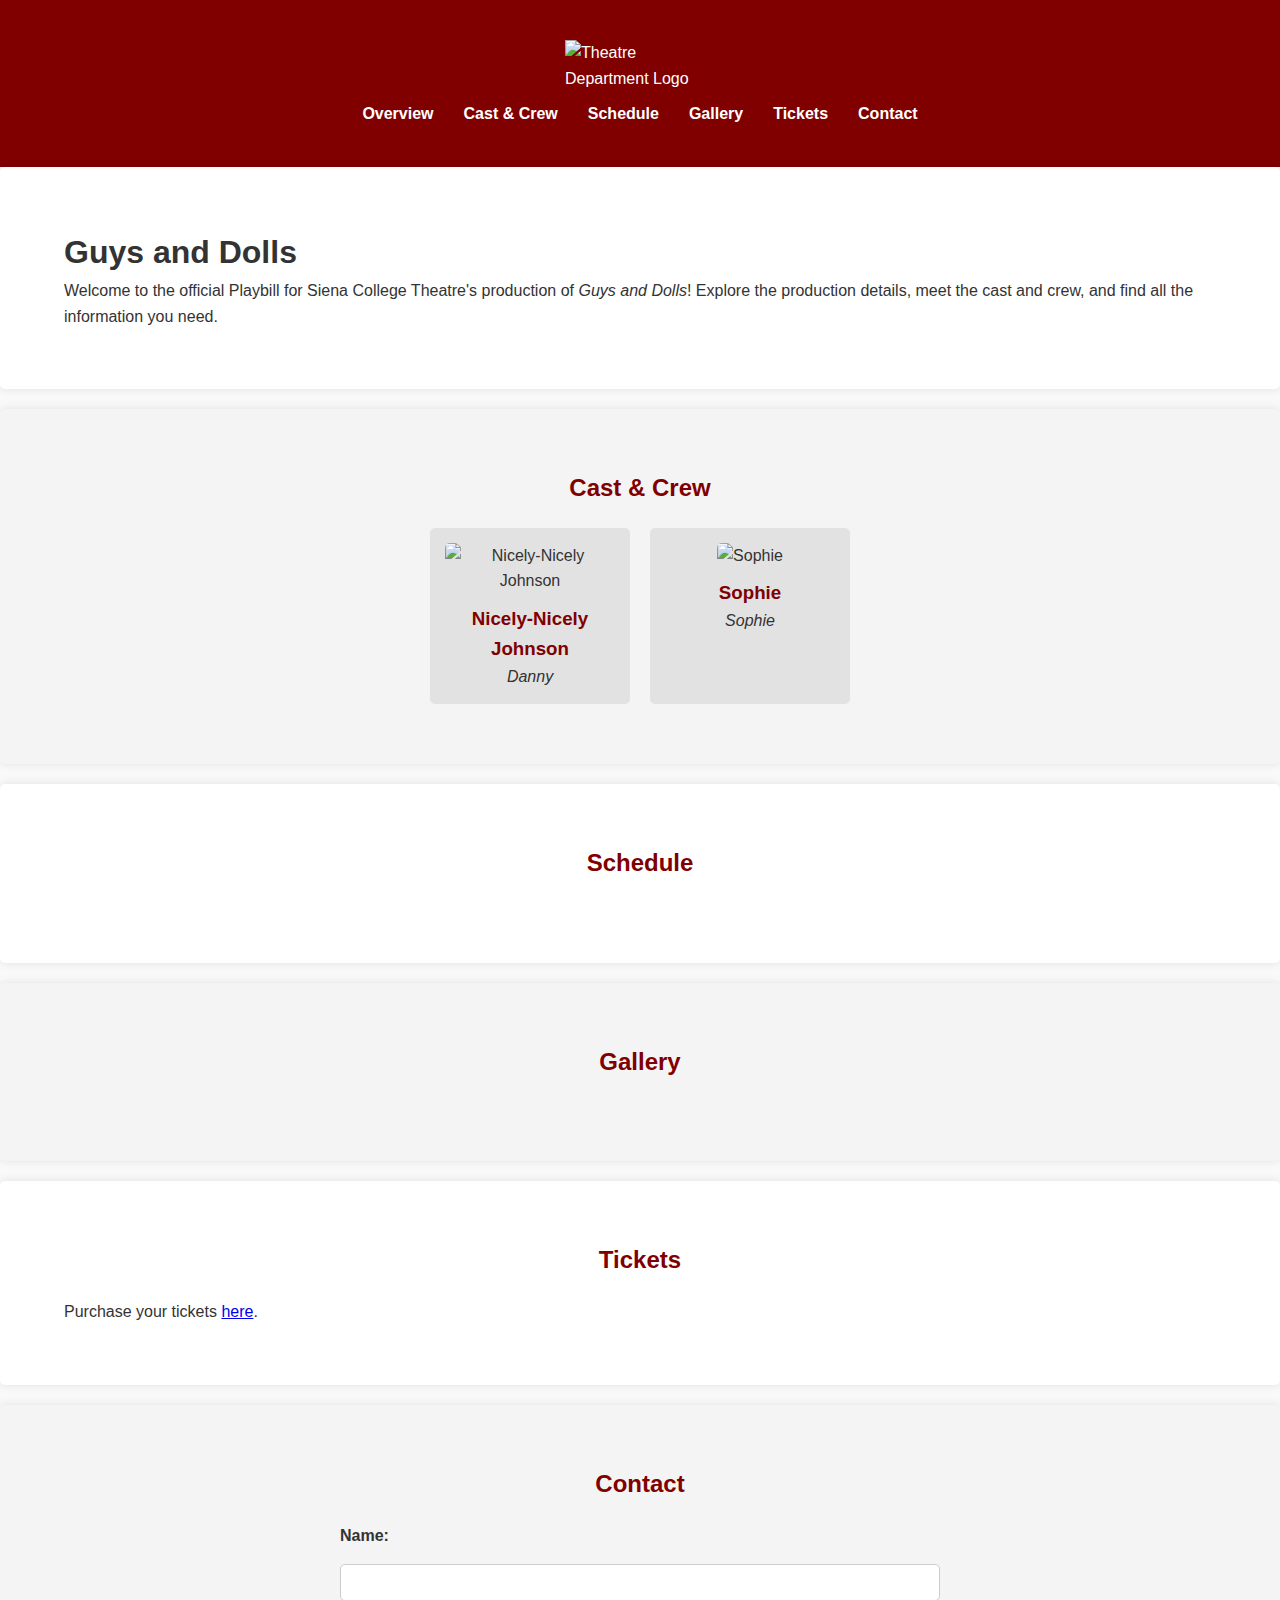
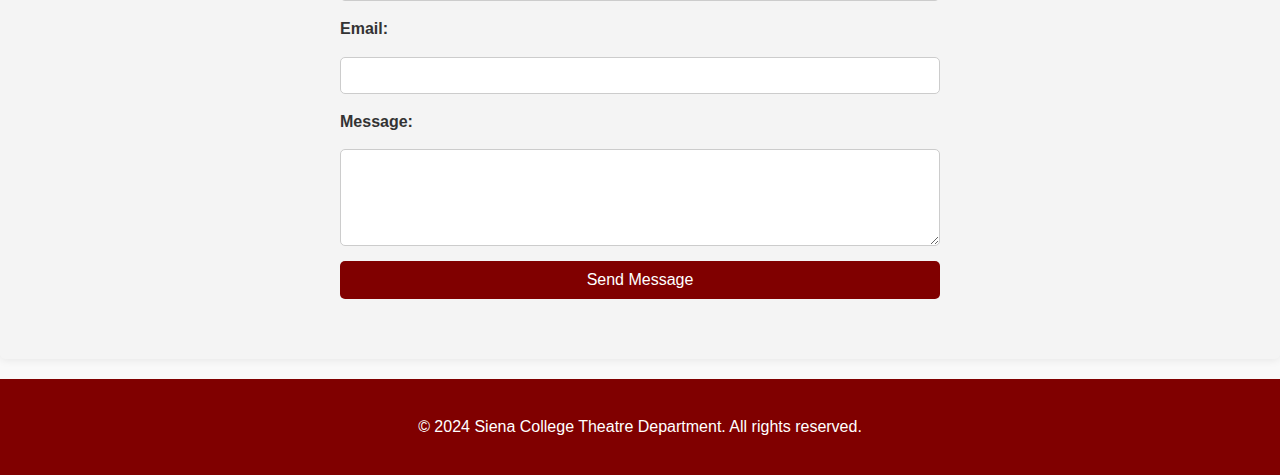
==== index.html @ 4e462ed2 "Add initial project structure and basic webpage" ====
<!DOCTYPE html>
<html lang="en">
<head>
    <meta charset="UTF-8">
    <meta name="viewport" content="width=device-width, initial-scale=1.0">
    <title>Guys and Dolls - Playbill</title>
    <link rel="stylesheet" href="styles.css">
    <!-- Favicon (Optional) -->
    <link rel="icon" href="assets/images/favicon.ico" type="image/x-icon">
</head>
<body>
    <header>
        <div class="container">
            <img src="assets/images/logo.png" alt="Theatre Department Logo" class="logo">
            <nav>
                <ul>
                    <li><a href="#overview">Overview</a></li>
                    <li><a href="#cast">Cast & Crew</a></li>
                    <li><a href="#schedule">Schedule</a></li>
                    <li><a href="#gallery">Gallery</a></li>
                    <li><a href="#tickets">Tickets</a></li>
                    <li><a href="#contact">Contact</a></li>
                </ul>
            </nav>
        </div>
    </header>

    <main>
        <section id="overview">
            <div class="container">
                <h1>Guys and Dolls</h1>
                <p>Welcome to the official Playbill for Siena College Theatre's production of <em>Guys and Dolls</em>! Explore the production details, meet the cast and crew, and find all the information you need.</p>
            </div>
        </section>

        <section id="cast">
            <div class="container">
                <h2>Cast & Crew</h2>
                <div class="cast-container">
                    <!-- Cast profiles will be dynamically inserted here -->
                </div>
            </div>
        </section>

        <section id="schedule">
            <div class="container">
                <h2>Schedule</h2>
                <!-- Schedule details will go here -->
            </div>
        </section>

        <section id="gallery">
            <div class="container">
                <h2>Gallery</h2>
                <!-- Gallery images/videos will go here -->
            </div>
        </section>

        <section id="tickets">
            <div class="container">
                <h2>Tickets</h2>
                <p>Purchase your tickets <a href="https://tickets.sienacollege.edu" target="_blank">here</a>.</p>
            </div>
        </section>

        <section id="contact">
            <div class="container">
                <h2>Contact</h2>
                <!-- Contact form or information -->
                <form id="contact-form">
                    <label for="name">Name:</label>
                    <input type="text" id="name" name="name" required>

                    <label for="email">Email:</label>
                    <input type="email" id="email" name="email" required>

                    <label for="message">Message:</label>
                    <textarea id="message" name="message" rows="5" required></textarea>

                    <button type="submit">Send Message</button>
                </form>
            </div>
        </section>
    </main>

    <footer>
        <div class="container">
            <p>&copy; 2024 Siena College Theatre Department. All rights reserved.</p>
        </div>
    </footer>

    <script src="script.js"></script>
</body>
</html>
---- styles.css ----
/* Reset some default styles */
* {
    margin: 0;
    padding: 0;
    box-sizing: border-box;
}

/* Body Styling */
body {
    font-family: 'Segoe UI', Tahoma, Geneva, Verdana, sans-serif;
    line-height: 1.6;
    background-color: #f9f9f9;
    color: #333;
}

/* Container */
.container {
    width: 90%;
    max-width: 1200px;
    margin: auto;
    padding: 20px 0;
}

/* Header Styling */
header {
    background-color: #800000; /* Siena College Maroon */
    color: #fff;
    padding: 20px 0;
}

header .logo {
    width: 150px;
    display: block;
    margin: 0 auto 10px;
}

nav ul {
    list-style: none;
    display: flex;
    justify-content: center;
    flex-wrap: wrap;
}

nav ul li {
    margin: 0 15px;
}

nav ul li a {
    color: #fff;
    text-decoration: none;
    font-weight: bold;
    transition: color 0.3s ease;
}

nav ul li a:hover {
    color: #ffcc00; /* Siena College Gold */
}

/* Section Styling */
section {
    padding: 40px 0;
    background-color: #fff;
    margin-bottom: 20px;
    border-radius: 5px;
    box-shadow: 0 0 10px rgba(0,0,0,0.1);
}

section:nth-of-type(even) {
    background-color: #f4f4f4;
}

section h2 {
    text-align: center;
    margin-bottom: 20px;
    color: #800000;
}

/* Cast Section */
.cast-container {
    display: flex;
    flex-wrap: wrap;
    justify-content: center;
    gap: 20px;
}

.cast-member {
    background-color: #e2e2e2;
    padding: 15px;
    border-radius: 5px;
    width: 200px;
    text-align: center;
    cursor: pointer;
    transition: transform 0.2s, background-color 0.3s;
}

.cast-member:hover {
    transform: scale(1.05);
    background-color: #d4d4d4;
}

.cast-member img {
    width: 100%;
    height: auto;
    border-radius: 5px;
}

.cast-member h3 {
    margin-top: 10px;
    color: #800000;
}

.cast-member p {
    font-style: italic;
}

/* Contact Form */
#contact-form {
    display: flex;
    flex-direction: column;
    gap: 15px;
    max-width: 600px;
    margin: auto;
}

#contact-form label {
    font-weight: bold;
}

#contact-form input,
#contact-form textarea {
    padding: 10px;
    border: 1px solid #ccc;
    border-radius: 5px;
}

#contact-form button {
    padding: 10px;
    border: none;
    background-color: #800000;
    color: #fff;
    font-size: 16px;
    border-radius: 5px;
    cursor: pointer;
    transition: background-color 0.3s ease;
}

#contact-form button:hover {
    background-color: #ffcc00;
    color: #800000;
}

/* Footer Styling */
footer {
    background-color: #800000;
    color: #fff;
    text-align: center;
    padding: 15px 0;
    position: relative;
    bottom: 0;
    width: 100%;
}

/* Responsive Design */
@media (max-width: 768px) {
    nav ul {
        flex-direction: column;
    }

    .cast-container {
        flex-direction: column;
        align-items: center;
    }

    .cast-member {
        width: 80%;
    }
}
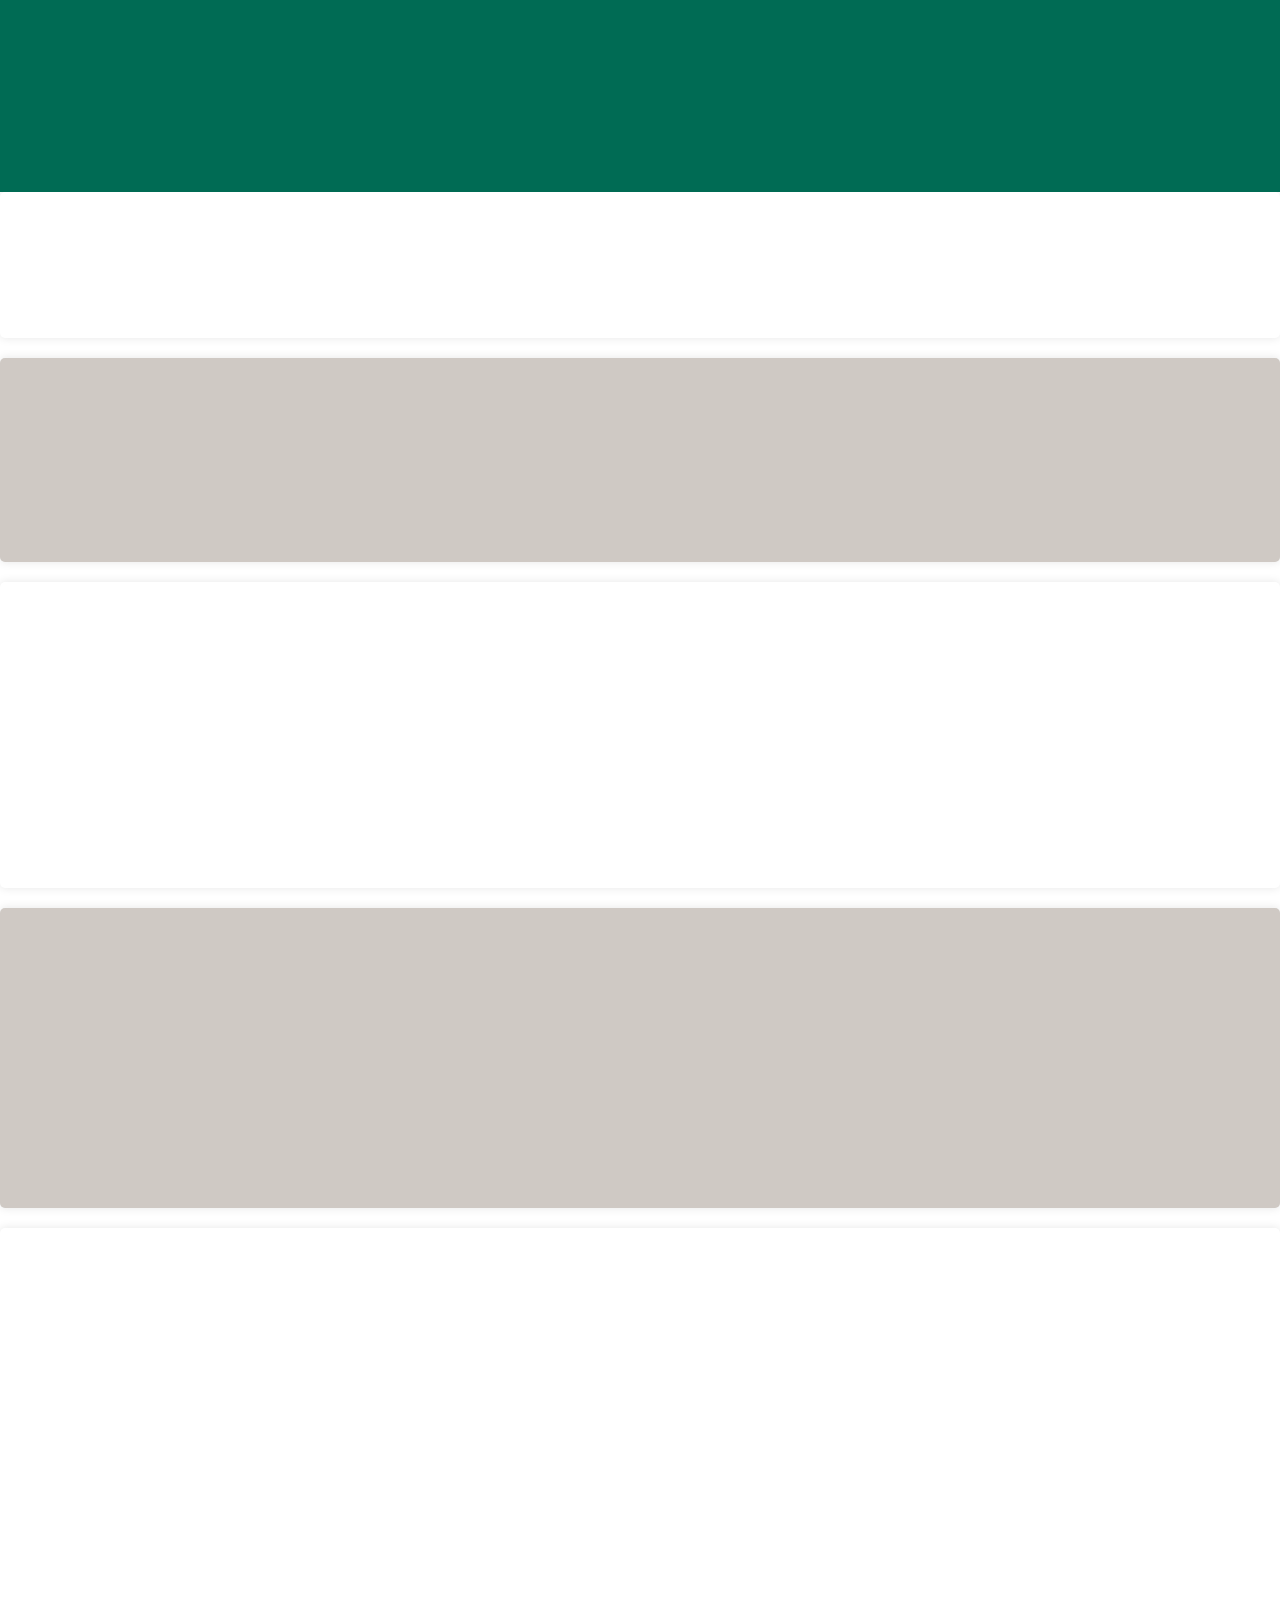
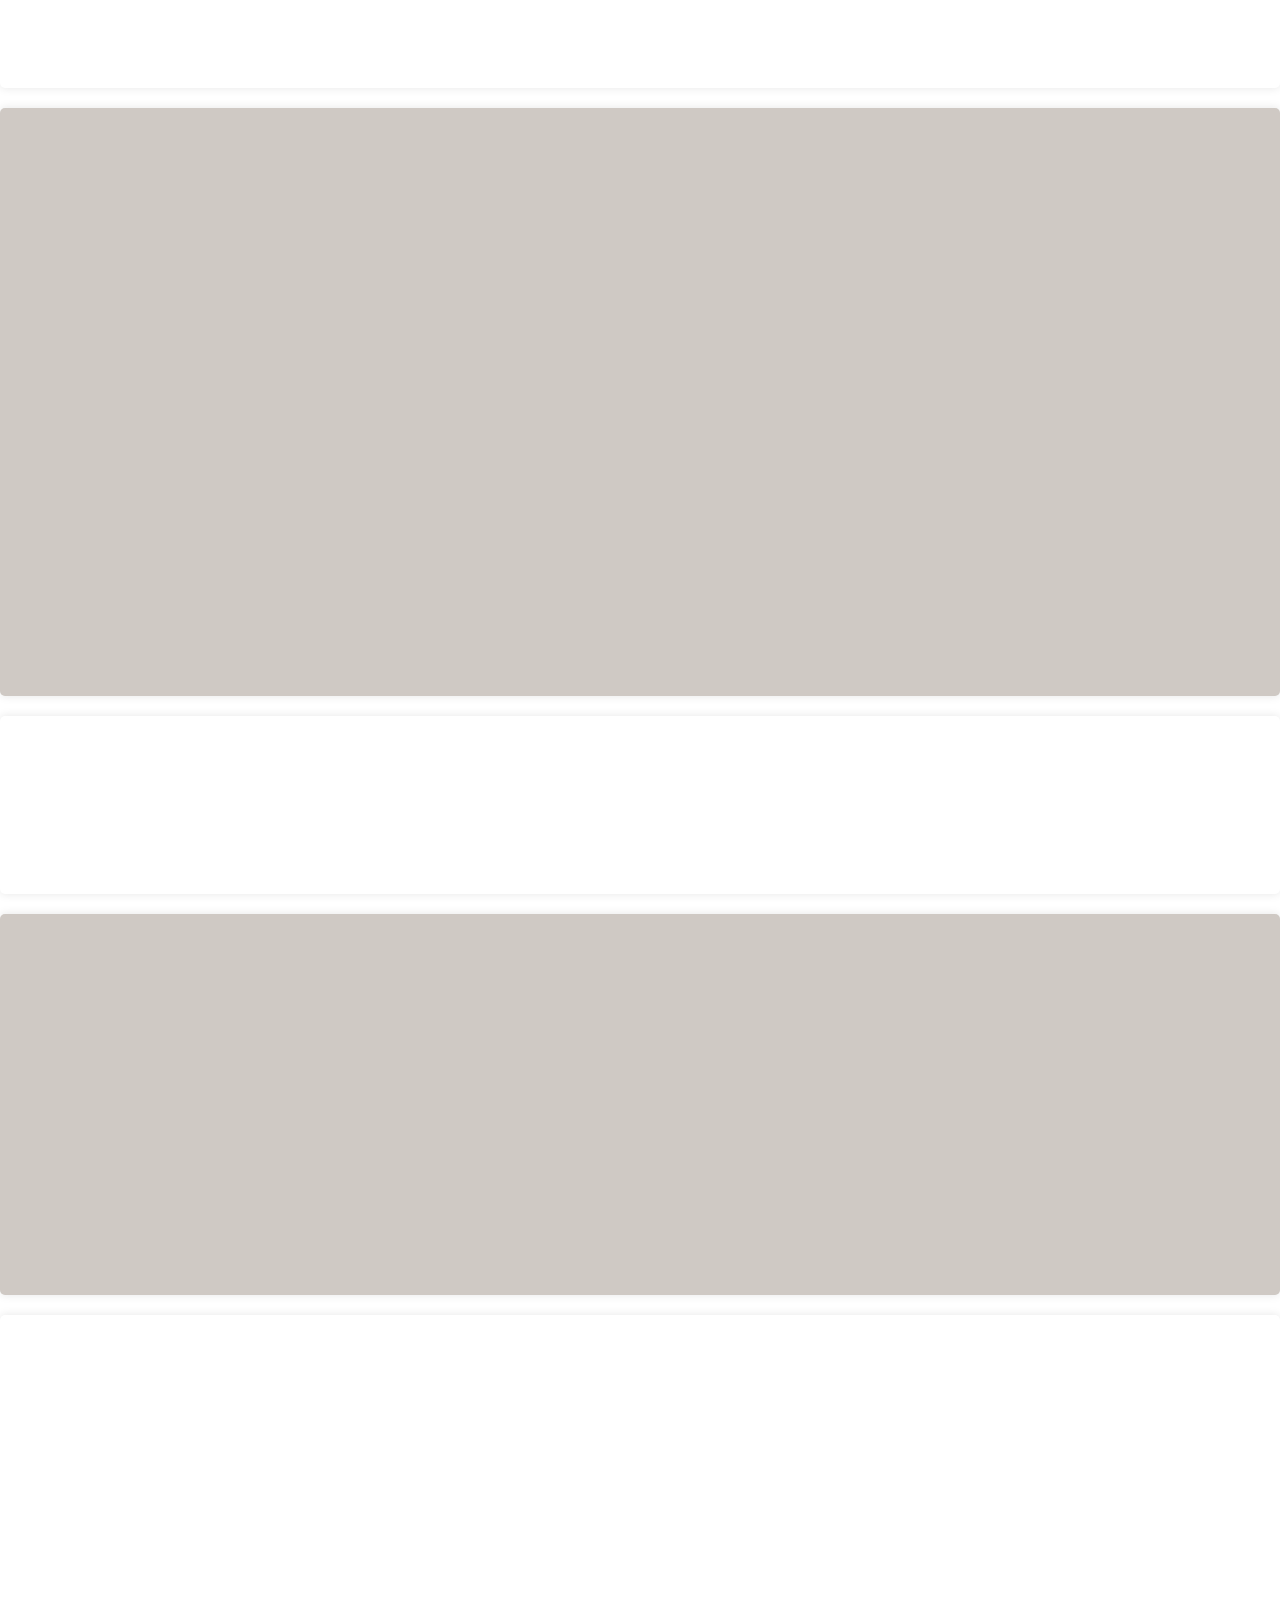
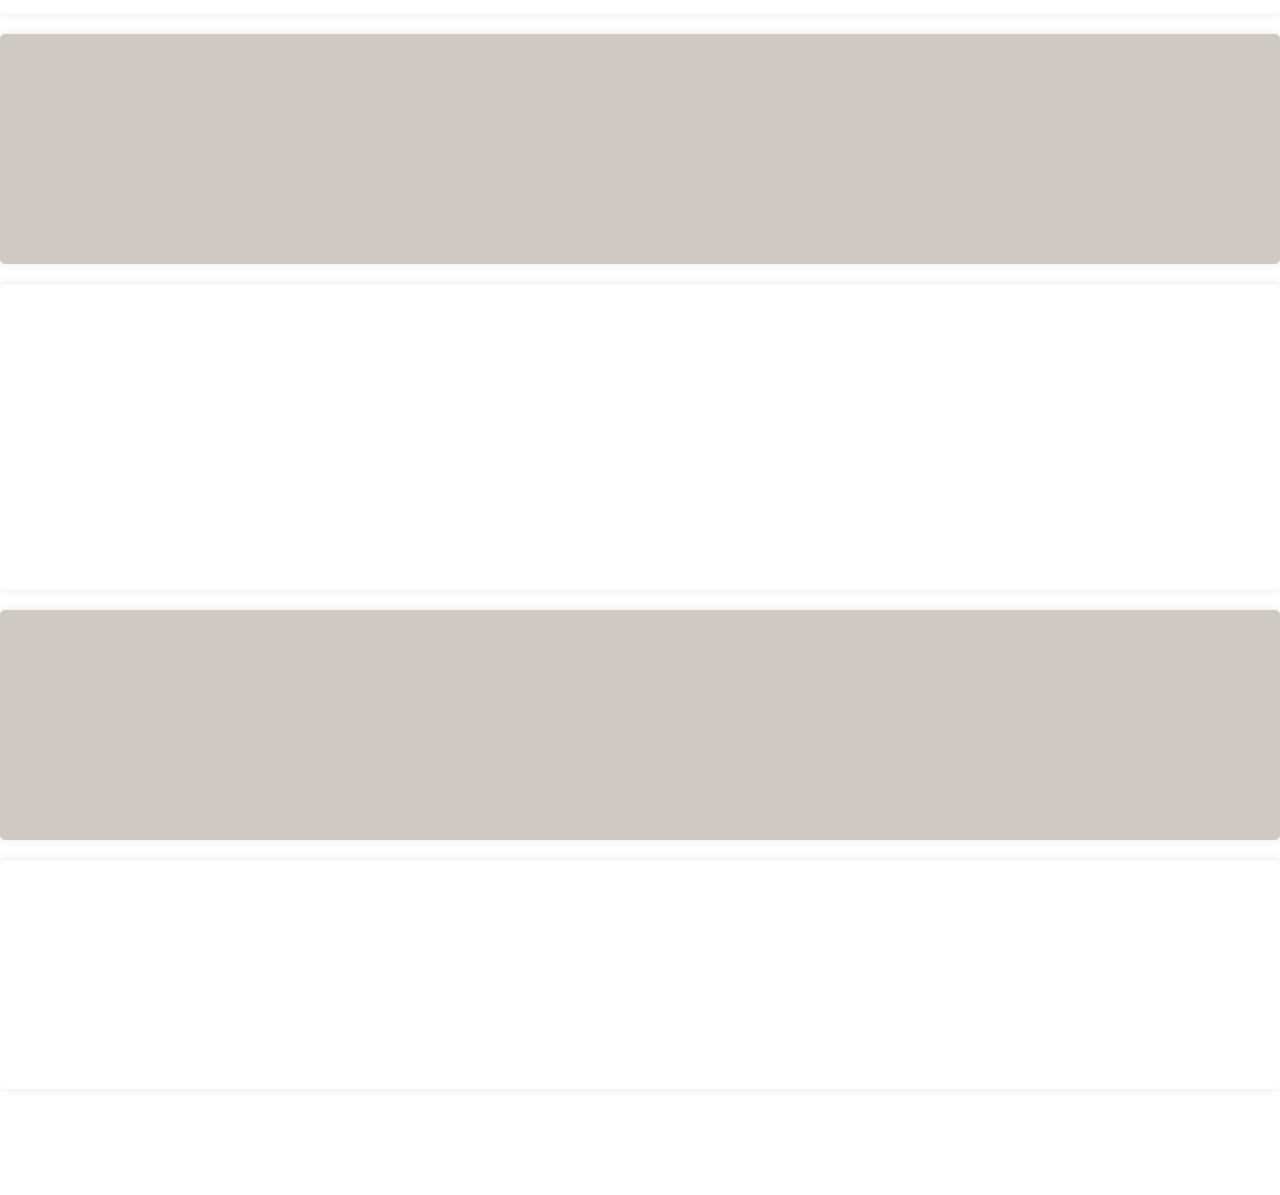
==== commit e9e44aa8: "Update color scheme, add all program sections, and integrate cast/creative/crew bios" ====
--- a/index.html
+++ b/index.html
@@ -3,7 +3,7 @@
 <head>
     <meta charset="UTF-8">
     <meta name="viewport" content="width=device-width, initial-scale=1.0">
-    <title>Guys and Dolls - Playbill</title>
+    <title>Guys and Dolls - Siena College Theatre</title>
     <link rel="stylesheet" href="styles.css">
     <!-- Favicon (Optional) -->
     <link rel="icon" href="assets/images/favicon.ico" type="image/x-icon">
@@ -13,75 +13,209 @@
         <div class="container">
             <img src="assets/images/logo.png" alt="Theatre Department Logo" class="logo">
             <nav>
-                <ul>
-                    <li><a href="#overview">Overview</a></li>
-                    <li><a href="#cast">Cast & Crew</a></li>
-                    <li><a href="#schedule">Schedule</a></li>
-                    <li><a href="#gallery">Gallery</a></li>
-                    <li><a href="#tickets">Tickets</a></li>
-                    <li><a href="#contact">Contact</a></li>
+                <div class="hamburger" id="hamburger">&#9776;</div>
+                <ul id="nav-links">
+                    <li><a href="#cover">Cover</a></li>
+                    <li><a href="#billing">Billing</a></li>
+                    <li><a href="#songs">Songs</a></li>
+                    <li><a href="#cast">Cast</a></li>
+                    <li><a href="#creative">Creative</a></li>
+                    <li><a href="#crew">Crew</a></li>
+                    <li><a href="#whos-who-cast">Who's Who in Cast</a></li>
+                    <li><a href="#whos-who-creative">Who's Who in Creative</a></li>
+                    <li><a href="#whos-who-crew">Who's Who in Crew</a></li>
+                    <li><a href="#kcactf">Participation in KCACTF</a></li>
+                    <li><a href="#acknowledgements">Acknowledgements</a></li>
+                    <li><a href="#about-arts">About Creative Arts at Siena</a></li>
+                    <li><a href="#donate">Donate to the Arts</a></li>
                 </ul>
             </nav>
         </div>
     </header>
 
     <main>
-        <section id="overview">
-            <div class="container">
-                <h1>Guys and Dolls</h1>
-                <p>Welcome to the official Playbill for Siena College Theatre's production of <em>Guys and Dolls</em>! Explore the production details, meet the cast and crew, and find all the information you need.</p>
-            </div>
-        </section>
-
+        <!-- Cover Section -->
+        <section id="cover">
+            <div class="container">
+                <img src="assets/images/poster.jpg" alt="Guys and Dolls Poster" style="width: 100%; height: auto; border-radius: 10px;">
+            </div>
+        </section>
+
+        <!-- Billing Section -->
+        <section id="billing">
+            <div class="container">
+                <h2>Billing</h2>
+                <p>Featuring the talented cast and crew of Siena College Theatre's production of <em>Guys and Dolls</em>.</p>
+                <!-- Add billing details or graphics as needed -->
+            </div>
+        </section>
+
+        <!-- Songs Section -->
+        <section id="songs">
+            <div class="container">
+                <h2>Songs</h2>
+                <ul>
+                    <li><strong>Luck Be a Lady</strong> - Sky Masterson</li>
+                    <li><strong>Guys and Dolls</strong> - Danny & Sky</li>
+                    <li><strong>Tennessee Waltz</strong> - Various Cast Members</li>
+                    <li><strong>My Time of Day</strong> - Miss Adelaide</li>
+                    <li><strong>Take Back Your Mink</strong> - Sarah Brown</li>
+                    <!-- Add more songs as needed -->
+                </ul>
+            </div>
+        </section>
+
+        <!-- Cast Section -->
         <section id="cast">
             <div class="container">
-                <h2>Cast & Crew</h2>
+                <h2>Cast</h2>
                 <div class="cast-container">
                     <!-- Cast profiles will be dynamically inserted here -->
                 </div>
             </div>
         </section>
 
-        <section id="schedule">
-            <div class="container">
-                <h2>Schedule</h2>
-                <!-- Schedule details will go here -->
-            </div>
-        </section>
-
-        <section id="gallery">
-            <div class="container">
-                <h2>Gallery</h2>
-                <!-- Gallery images/videos will go here -->
-            </div>
-        </section>
-
-        <section id="tickets">
-            <div class="container">
-                <h2>Tickets</h2>
-                <p>Purchase your tickets <a href="https://tickets.sienacollege.edu" target="_blank">here</a>.</p>
-            </div>
-        </section>
-
-        <section id="contact">
-            <div class="container">
-                <h2>Contact</h2>
-                <!-- Contact form or information -->
-                <form id="contact-form">
-                    <label for="name">Name:</label>
-                    <input type="text" id="name" name="name" required>
-
-                    <label for="email">Email:</label>
-                    <input type="email" id="email" name="email" required>
-
-                    <label for="message">Message:</label>
-                    <textarea id="message" name="message" rows="5" required></textarea>
-
-                    <button type="submit">Send Message</button>
-                </form>
+        <!-- Creative Section -->
+        <section id="creative">
+            <div class="container">
+                <h2>Creative</h2>
+                <ul>
+                    <li>Director & Choreographer: AshleySimone Kirchner</li>
+                    <li>Assistant Choreographer: Lara Rhatigan</li>
+                    <li>Music Director: Brian Axford</li>
+                    <li>Assistant Music Director: Orin James</li>
+                    <li>Dramaturg: Salem Smith</li>
+                    <li>Costume Designer: Denise Massman</li>
+                    <li>Assistant Costume Designer (Adelaide): Krista Rivers</li>
+                    <li>Scenic Designer: Timothy McMath</li>
+                    <li>Lighting Designer: Paul Hudson</li>
+                    <li>Sound Designer: Jeffrey Salerno</li>
+                    <li>Props Designer: Christian Leahy</li>
+                    <!-- Add more creative team members as needed -->
+                </ul>
+            </div>
+        </section>
+
+        <!-- Crew Section -->
+        <section id="crew">
+            <div class="container">
+                <h2>Crew</h2>
+                <ul>
+                    <li>Stage Manager: Dahlia White</li>
+                    <li>Assistant Stage Manager: Leah Buono</li>
+                    <li>Assistant Stage Manager: Sam Rubinstein</li>
+                    <li>Assistant Stage Manager: Allison Boyle</li>
+                    <li>Scene Shop Supervisor: Jeff Sullivan</li>
+                    <li>Scenic Painter: Isaac DeMarchi</li>
+                    <li>Master Electrician: Michael Lounello</li>
+                    <li>Lighting Supervisor: Evan Moore</li>
+                    <li>Production Electrician: James Kelly</li>
+                    <li>Assistant Production Electrician: Madison Crall</li>
+                    <li>Assistant Production Electrician: Savannah Callinan</li>
+                    <li>Follow-Spot Operator: Yiheng Lu</li>
+                    <li>Sound Supervisor: Evan Moore</li>
+                    <li>Audio Engineer (A1): Sarah Vogt</li>
+                    <li>Wardrobe Assistant: Angelina Brandt</li>
+                    <li>Wardrobe Assistant: Caoimhe Tyrrell</li>
+                    <!-- Add more crew members as needed -->
+                </ul>
+            </div>
+        </section>
+
+        <!-- Who's Who in Cast Section -->
+        <section id="whos-who-cast">
+            <div class="container">
+                <h2>Who's Who in Cast</h2>
+                <div class="cast-container">
+                    <!-- Cast members with bios will be dynamically inserted here -->
+                </div>
+            </div>
+        </section>
+
+        <!-- Who's Who in Creative Section -->
+        <section id="whos-who-creative">
+            <div class="container">
+                <h2>Who's Who in Creative</h2>
+                <div class="cast-container">
+                    <!-- Creative team members with bios will be dynamically inserted here -->
+                </div>
+            </div>
+        </section>
+
+        <!-- Who's Who in Crew Section -->
+        <section id="whos-who-crew">
+            <div class="container">
+                <h2>Who's Who in Crew</h2>
+                <div class="cast-container">
+                    <!-- Crew members with bios will be dynamically inserted here -->
+                </div>
+            </div>
+        </section>
+
+        <!-- Participation in KCACTF Section -->
+        <section id="kcactf">
+            <div class="container">
+                <h2>Participation in KCACTF</h2>
+                <p>Our production is proud to participate in the Kennedy Center American College Theatre Festival (KCACTF), showcasing our commitment to excellence in the performing arts.</p>
+                <!-- Add more details or graphics as needed -->
+            </div>
+        </section>
+
+        <!-- Acknowledgements Section -->
+        <section id="acknowledgements">
+            <div class="container">
+                <h2>Acknowledgements</h2>
+                <p>We extend our heartfelt thanks to all the individuals and organizations that made this production possible.</p>
+                <ul>
+                    <li>Our dedicated cast and crew</li>
+                    <li>The Siena College Creative Arts Department</li>
+                    <li>Our supportive families and friends</li>
+                    <li>Local businesses and sponsors</li>
+                    <!-- Add more acknowledgements as needed -->
+                </ul>
+            </div>
+        </section>
+
+        <!-- About Creative Arts at Siena Section -->
+        <section id="about-arts">
+            <div class="container">
+                <h2>About Creative Arts at Siena</h2>
+                <p>The Creative Arts Department at Siena College fosters a vibrant community of artists, performers, and creators. Our programs are designed to nurture talent, encourage innovation, and prepare students for successful careers in the arts.</p>
+                <!-- Add more details or images as needed -->
+            </div>
+        </section>
+
+        <!-- Donate to the Arts Section -->
+        <section id="donate">
+            <div class="container">
+                <h2>Donate to the Arts</h2>
+                <p>Your generous donations help support our productions, provide resources for our students, and keep the arts thriving at Siena College.</p>
+                <a href="https://donate.sienacollege.edu" target="_blank" class="donate-button">Donate Now</a>
             </div>
         </section>
     </main>
+
+    <!-- Back to Top Button -->
+    <button id="back-to-top" title="Go to top">↑</button>
+
+    <!-- Modal Structure -->
+    <div id="modal" class="modal" role="dialog" aria-labelledby="modal-name" aria-modal="true">
+        <div class="modal-content">
+            <span class="close-button">&times;</span>
+            <img id="modal-image" src="" alt="">
+            <h3 id="modal-name"></h3>
+            <p id="modal-role"></p>
+            <p id="modal-bio"></p>
+        </div>
+    </div>
+
+    <!-- Lightbox Structure -->
+    <div id="lightbox" class="lightbox">
+        <span class="close-lightbox">&times;</span>
+        <div class="lightbox-content">
+            <img id="lightbox-img" src="" alt="">
+        </div>
+    </div>
 
     <footer>
         <div class="container">
--- a/styles.css
+++ b/styles.css
@@ -9,7 +9,7 @@
 body {
     font-family: 'Segoe UI', Tahoma, Geneva, Verdana, sans-serif;
     line-height: 1.6;
-    background-color: #f9f9f9;
+    background-color: #FFFFFF; /* Primary White */
     color: #333;
 }
 
@@ -23,9 +23,10 @@
 
 /* Header Styling */
 header {
-    background-color: #800000; /* Siena College Maroon */
-    color: #fff;
+    background-color: #006b54; /* Primary Green */
+    color: #FFFFFF; /* Primary White */
     padding: 20px 0;
+    position: relative;
 }
 
 header .logo {
@@ -46,33 +47,70 @@
 }
 
 nav ul li a {
-    color: #fff;
+    color: #FFFFFF; /* Primary White */
     text-decoration: none;
     font-weight: bold;
     transition: color 0.3s ease;
 }
 
 nav ul li a:hover {
-    color: #ffcc00; /* Siena College Gold */
+    color: #FCC917; /* Primary Yellow */
+}
+
+/* Hamburger Menu Styling */
+.hamburger {
+    display: none;
+    font-size: 30px;
+    cursor: pointer;
+    color: #FFFFFF; /* Primary White */
+}
+
+@media (max-width: 768px) {
+    .hamburger {
+        display: block;
+        position: absolute;
+        top: 20px;
+        right: 20px;
+    }
+
+    nav ul {
+        display: none;
+        flex-direction: column;
+        background-color: #006b54; /* Primary Green */
+        position: absolute;
+        top: 60px;
+        right: 20px;
+        width: 200px;
+        border-radius: 5px;
+    }
+
+    nav ul.show {
+        display: flex;
+    }
+
+    nav ul li {
+        margin: 10px 0;
+        text-align: center;
+    }
 }
 
 /* Section Styling */
 section {
     padding: 40px 0;
-    background-color: #fff;
+    background-color: #FFFFFF; /* Primary White */
     margin-bottom: 20px;
     border-radius: 5px;
     box-shadow: 0 0 10px rgba(0,0,0,0.1);
 }
 
 section:nth-of-type(even) {
-    background-color: #f4f4f4;
+    background-color: #CFC9C4; /* Gray */
 }
 
 section h2 {
     text-align: center;
     margin-bottom: 20px;
-    color: #800000;
+    color: #006b54; /* Primary Green */
 }
 
 /* Cast Section */
@@ -84,7 +122,7 @@
 }
 
 .cast-member {
-    background-color: #e2e2e2;
+    background-color: #E2E2E2; /* Light Gray */
     padding: 15px;
     border-radius: 5px;
     width: 200px;
@@ -95,7 +133,7 @@
 
 .cast-member:hover {
     transform: scale(1.05);
-    background-color: #d4d4d4;
+    background-color: #D4D4D4; /* Slightly Darker Gray */
 }
 
 .cast-member img {
@@ -106,14 +144,164 @@
 
 .cast-member h3 {
     margin-top: 10px;
-    color: #800000;
+    color: #006b54; /* Primary Green */
 }
 
 .cast-member p {
     font-style: italic;
 }
 
-/* Contact Form */
+/* Schedule Table Styling */
+table {
+    width: 100%;
+    border-collapse: collapse;
+    margin-top: 20px;
+}
+
+thead {
+    background-color: #006b54; /* Primary Green */
+    color: #FFFFFF; /* Primary White */
+}
+
+th, td {
+    padding: 12px;
+    text-align: left;
+    border: 1px solid #ddd;
+}
+
+tbody tr:nth-of-type(even) {
+    background-color: #CFC9C4; /* Gray */
+}
+
+tbody tr:hover {
+    background-color: #E2E2E2; /* Light Gray */
+}
+
+/* Gallery Styling */
+.gallery-container {
+    display: grid;
+    grid-template-columns: repeat(auto-fit, minmax(200px, 1fr));
+    gap: 15px;
+    margin-top: 20px;
+}
+
+.gallery-container img {
+    width: 100%;
+    height: auto;
+    border-radius: 5px;
+    transition: transform 0.3s;
+    object-fit: cover;
+    cursor: pointer;
+}
+
+.gallery-container img:hover {
+    transform: scale(1.05);
+}
+
+/* Modal Styling */
+.modal {
+    display: none; /* Hidden by default */
+    position: fixed; /* Stay in place */
+    z-index: 1000; /* Sit on top */
+    left: 0;
+    top: 0;
+    width: 100%;
+    height: 100%;
+    overflow: auto; /* Enable scroll if needed */
+    background-color: rgba(0,0,0,0.5); /* Black w/ opacity */
+    justify-content: center;
+    align-items: center;
+}
+
+.modal-content {
+    background-color: #FFFFFF; /* Primary White */
+    margin: 10% auto; /* 10% from the top and centered */
+    padding: 20px;
+    border: 1px solid #888;
+    width: 80%;
+    max-width: 500px;
+    border-radius: 10px;
+    position: relative;
+}
+
+.modal-content img {
+    width: 100%;
+    height: auto;
+    border-radius: 5px;
+    margin-bottom: 15px;
+}
+
+.modal-content h3 {
+    margin-bottom: 10px;
+    color: #006b54; /* Primary Green */
+}
+
+.modal-content p {
+    margin-bottom: 10px;
+}
+
+.close-button {
+    color: #aaa;
+    float: right;
+    font-size: 28px;
+    font-weight: bold;
+    position: absolute;
+    top: 10px;
+    right: 20px;
+    cursor: pointer;
+}
+
+.close-button:hover,
+.close-button:focus {
+    color: #000;
+    text-decoration: none;
+    cursor: pointer;
+}
+
+/* Lightbox Styling */
+.lightbox {
+    display: none;
+    position: fixed;
+    z-index: 1001;
+    left: 0;
+    top: 0;
+    width: 100%;
+    height: 100%;
+    overflow: auto;
+    background-color: rgba(0,0,0,0.8);
+    justify-content: center;
+    align-items: center;
+}
+
+.lightbox-content {
+    position: relative;
+    max-width: 90%;
+    max-height: 90%;
+}
+
+.lightbox-content img {
+    width: 100%;
+    height: auto;
+    border-radius: 5px;
+}
+
+.close-lightbox {
+    position: absolute;
+    top: 10px;
+    right: 25px;
+    color: #FFFFFF; /* Primary White */
+    font-size: 35px;
+    font-weight: bold;
+    cursor: pointer;
+}
+
+.close-lightbox:hover,
+.close-lightbox:focus {
+    color: #FCC917; /* Primary Yellow */
+    text-decoration: none;
+}
+
+/* Contact Form Styling */
 #contact-form {
     display: flex;
     flex-direction: column;
@@ -136,42 +324,71 @@
 #contact-form button {
     padding: 10px;
     border: none;
-    background-color: #800000;
-    color: #fff;
+    background-color: #006b54; /* Primary Green */
+    color: #FFFFFF; /* Primary White */
     font-size: 16px;
     border-radius: 5px;
     cursor: pointer;
-    transition: background-color 0.3s ease;
+    transition: background-color 0.3s ease, color 0.3s ease;
 }
 
 #contact-form button:hover {
-    background-color: #ffcc00;
-    color: #800000;
-}
-
-/* Footer Styling */
-footer {
-    background-color: #800000;
-    color: #fff;
+    background-color: #FCC917; /* Primary Yellow */
+    color: #006b54; /* Primary Green */
+}
+
+/* Contact Form Status Messages */
+#form-status {
+    margin-top: 15px;
     text-align: center;
-    padding: 15px 0;
-    position: relative;
-    bottom: 0;
-    width: 100%;
-}
-
-/* Responsive Design */
-@media (max-width: 768px) {
-    nav ul {
-        flex-direction: column;
-    }
-
-    .cast-container {
-        flex-direction: column;
-        align-items: center;
-    }
-
-    .cast-member {
-        width: 80%;
-    }
-}
+    font-weight: bold;
+}
+
+.success {
+    color: green;
+}
+
+.error {
+    color: red;
+}
+
+/* Back to Top Button Styling */
+#back-to-top {
+    display: none; /* Hidden by default */
+    position: fixed;
+    bottom: 30px;
+    right: 30px;
+    z-index: 100;
+    background-color: #006b54; /* Primary Green */
+    color: #FFFFFF; /* Primary White */
+    border: none;
+    padding: 10px 15px;
+    border-radius: 50%;
+    font-size: 18px;
+    cursor: pointer;
+    transition: background-color 0.3s ease, color 0.3s ease;
+}
+
+#back-to-top:hover {
+    background-color: #FCC917; /* Primary Yellow */
+    color: #006b54; /* Primary Green */
+}
+
+/* Fade-In Animation */
+.container {
+    opacity: 0;
+    transform: translateY(20px);
+    animation: fadeIn 1s forwards;
+}
+
+@keyframes fadeIn {
+    to {
+        opacity: 1;
+        transform: translateY(0);
+    }
+}
+
+/* Smooth Scrolling */
+html {
+    scroll-behavior: smooth;
+}
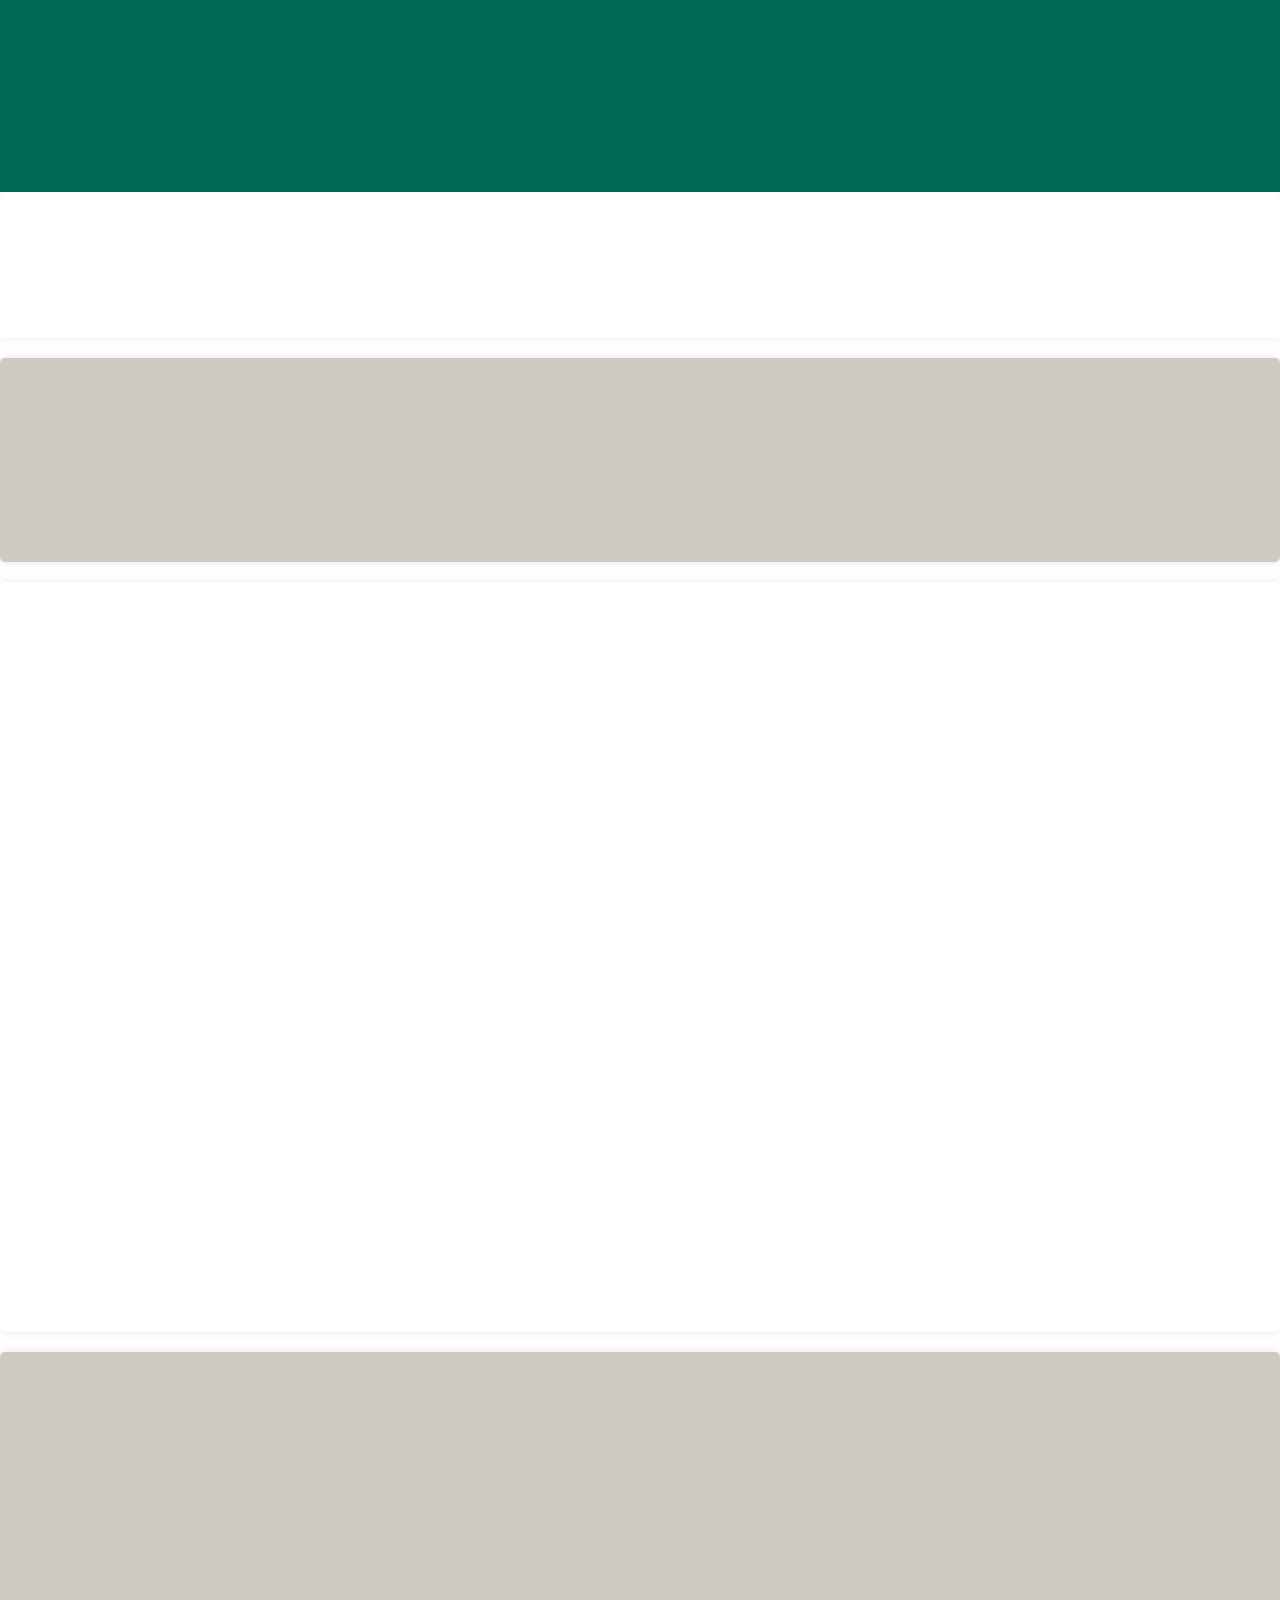
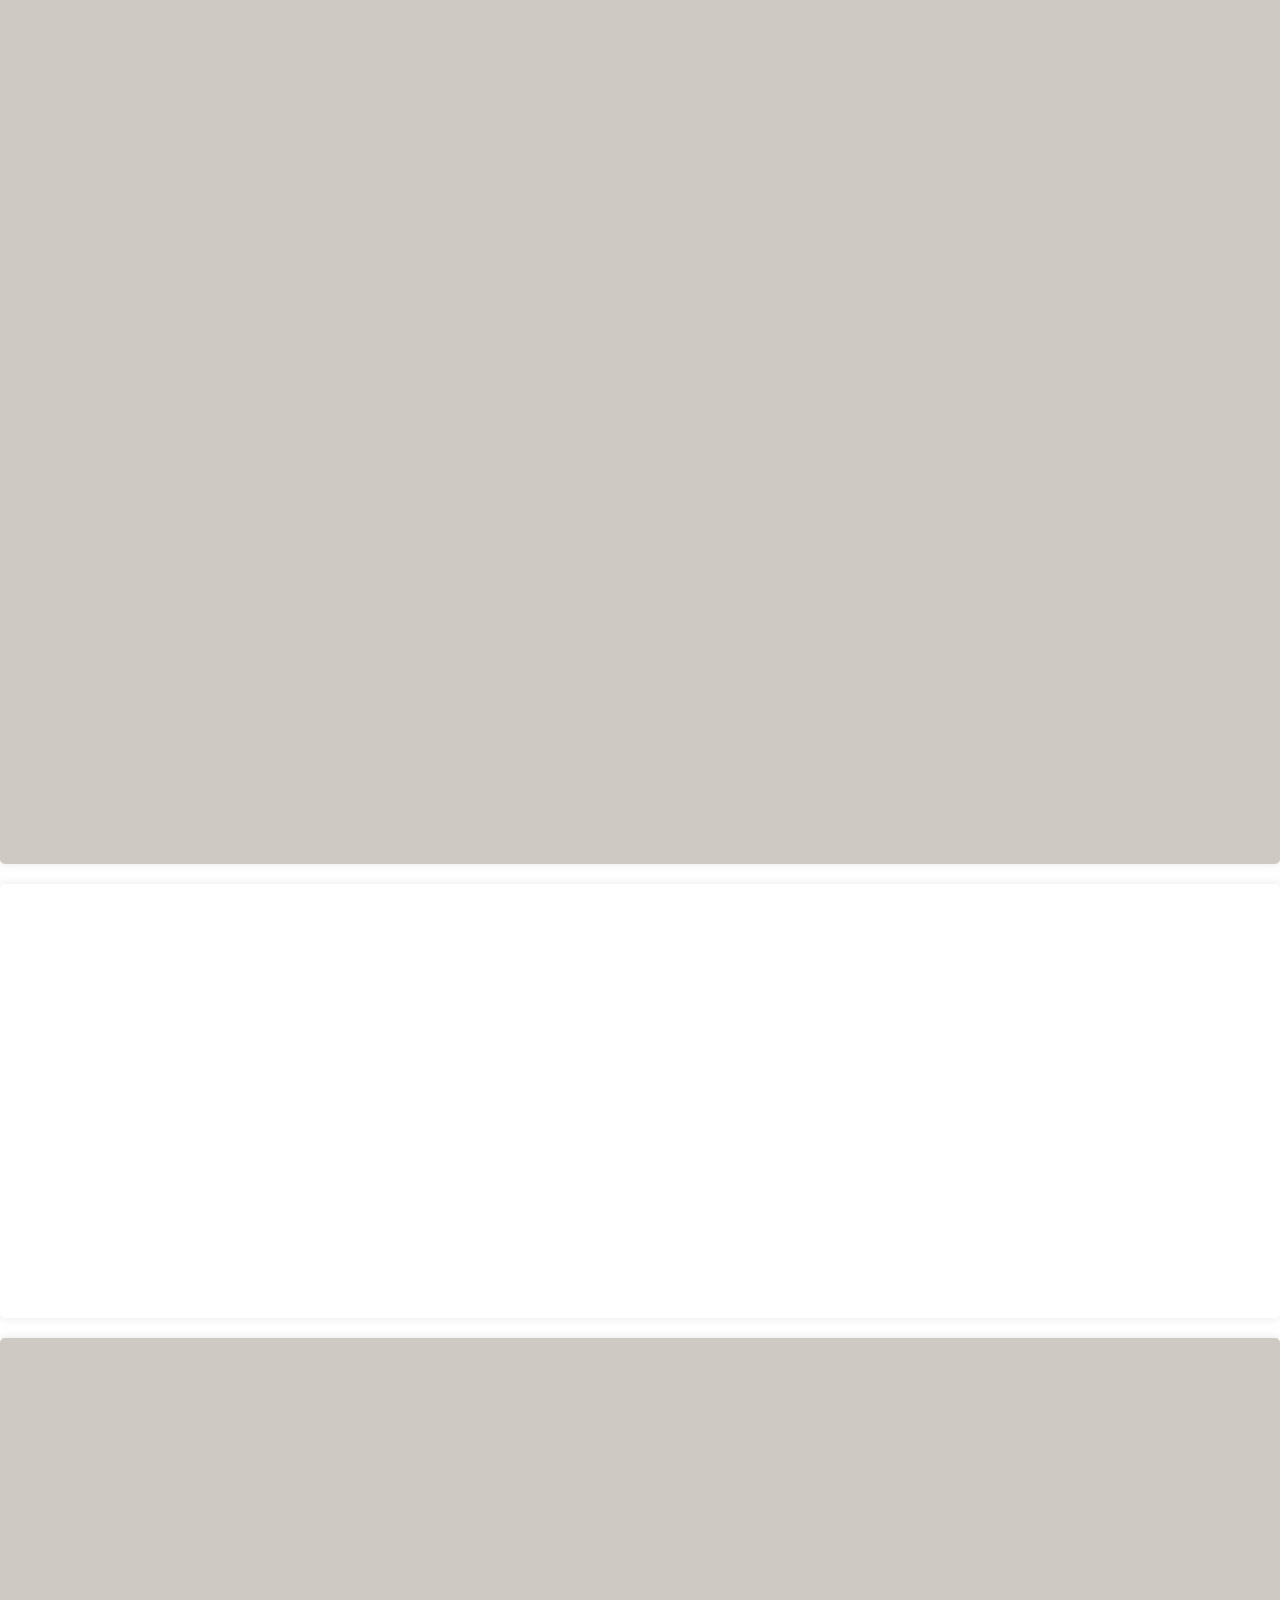
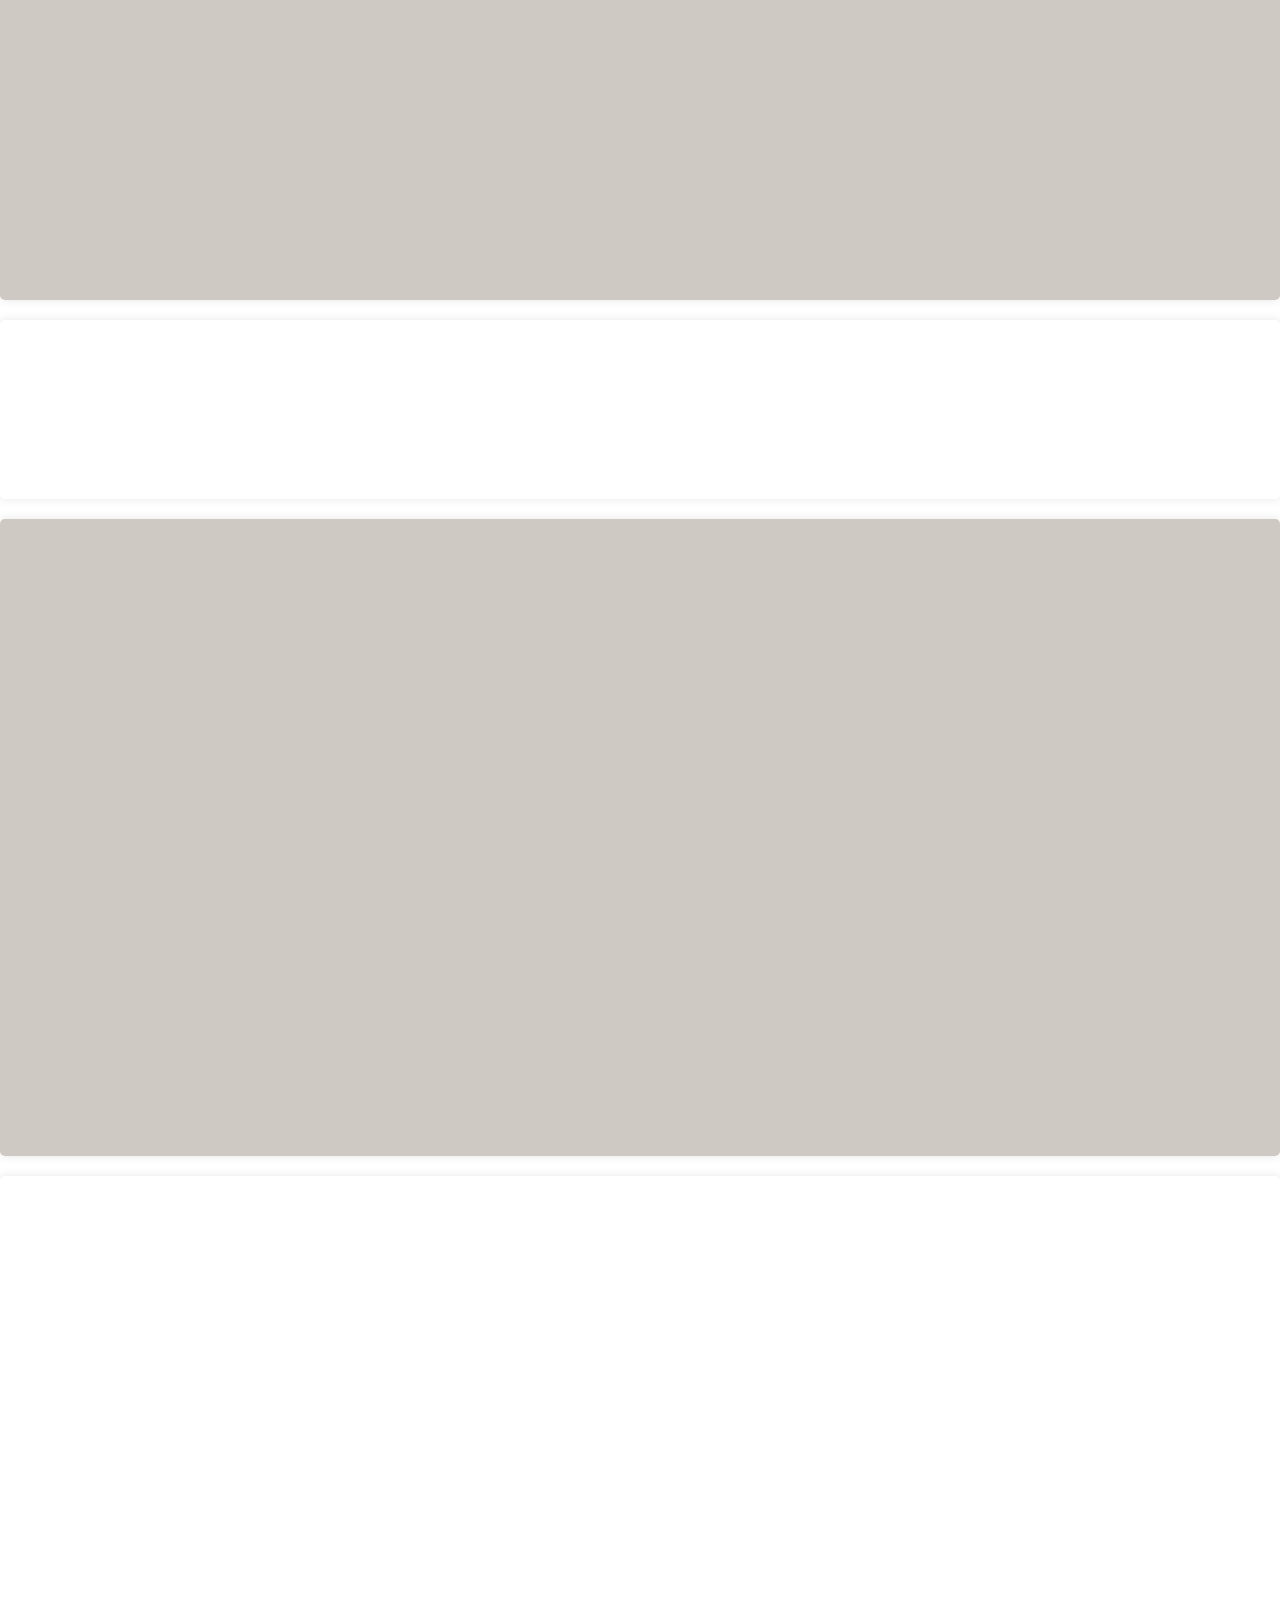
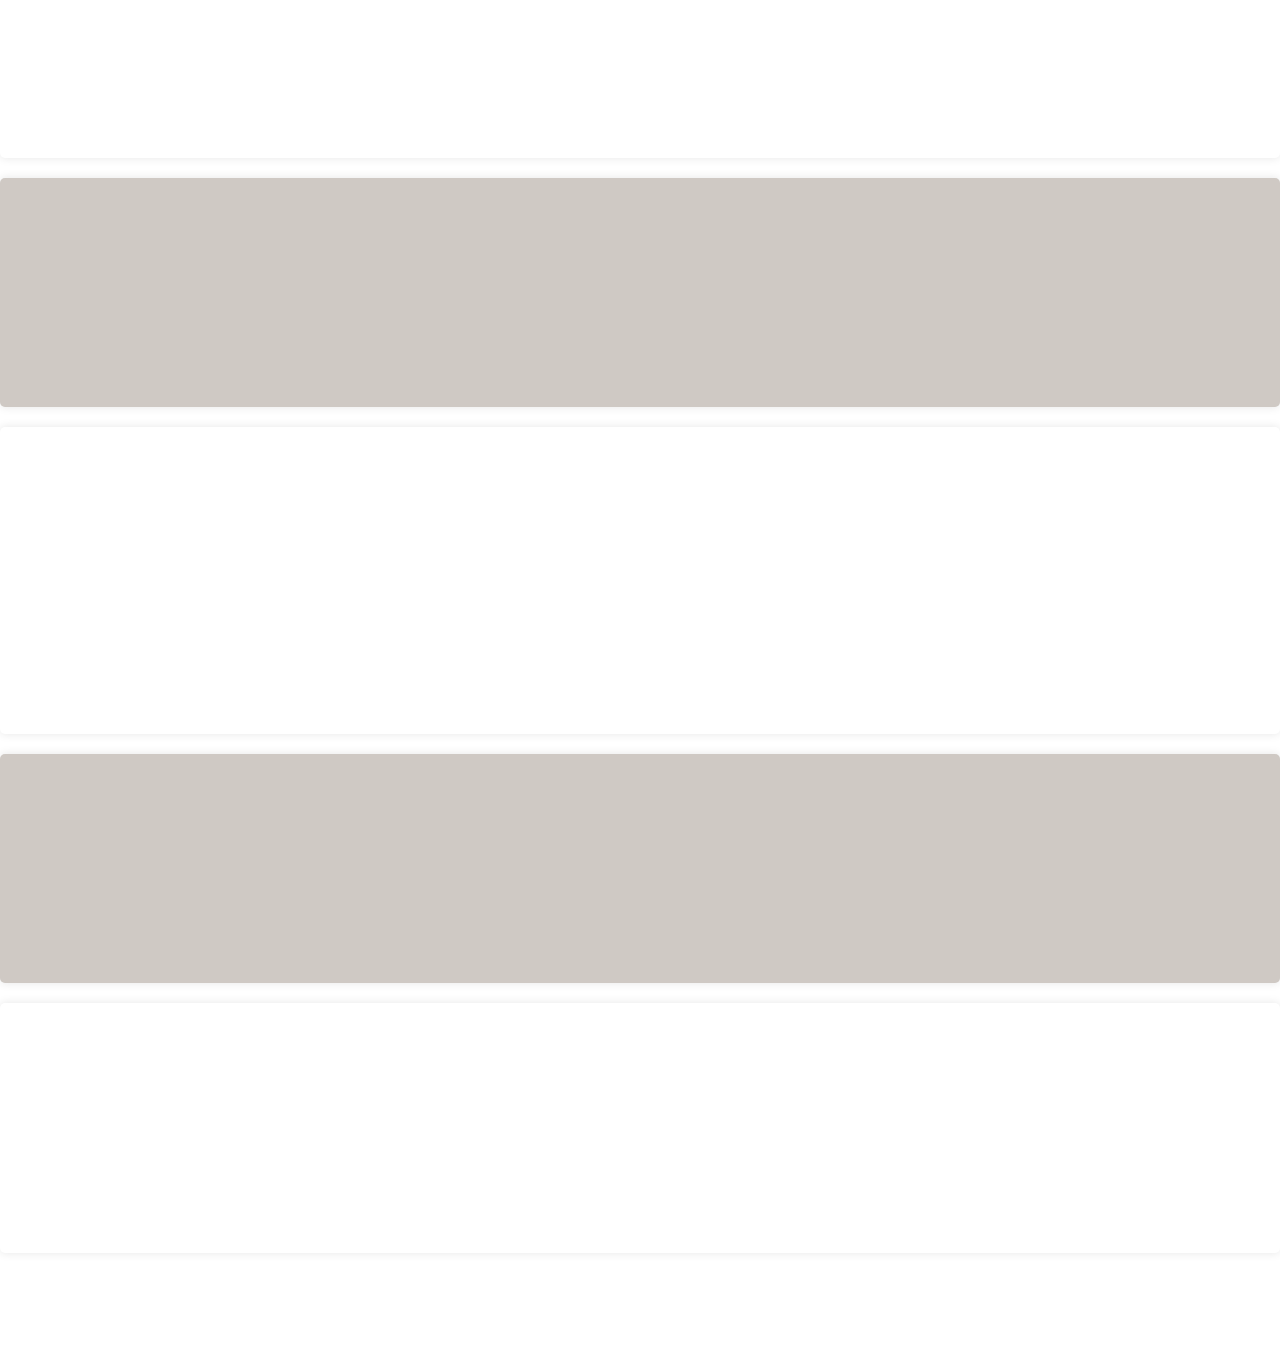
==== commit ebef1f8b: "Populate 'Who's Who' sections with complete cast, creative, and crew members; only cast have images;" ====
--- a/index.html
+++ b/index.html
@@ -54,13 +54,31 @@
         <section id="songs">
             <div class="container">
                 <h2>Songs</h2>
-                <ul>
-                    <li><strong>Luck Be a Lady</strong> - Sky Masterson</li>
-                    <li><strong>Guys and Dolls</strong> - Danny & Sky</li>
-                    <li><strong>Tennessee Waltz</strong> - Various Cast Members</li>
-                    <li><strong>My Time of Day</strong> - Miss Adelaide</li>
-                    <li><strong>Take Back Your Mink</strong> - Sarah Brown</li>
-                    <!-- Add more songs as needed -->
+                <h3>Act 1</h3>
+                <ul>
+                    <li><strong>Runyonland</strong> - Orchestra</li>
+                    <li><strong>Fugue for Tinhorns</strong> - Nicely, Benny, Rusty</li>
+                    <li><strong>Follow the Fold</strong> - Sarah, Mission Band</li>
+                    <li><strong>The Oldest Established</strong> - Nathan, Nicely, Benny, Guys</li>
+                    <li><strong>I'll Know</strong> - Sarah, Sky</li>
+                    <li><strong>A Bushel and A Peck</strong> - Miss Adelaide, Hot Box Girls</li>
+                    <li><strong>Adelaide's Lament</strong> - Miss Adelaide</li>
+                    <li><strong>Guys and Dolls</strong> - Nicely, Benny</li>
+                    <li><strong>Havana</strong> - Orchestra, *Cuban Dancers</li>
+                    <li><strong>If I Were A Bell</strong> - Sarah</li>
+                    <li><strong>My Time of Day</strong> - Sky, Sarah</li>
+                    <li><strong>I've Never Been In Love Before</strong> - Sky, Sarah</li>
+                </ul>
+                <h3>Act II</h3>
+                <ul>
+                    <li><strong>Take Back Your Mink</strong> - Miss Adelaide, Hot Box Girls</li>
+                    <li><strong>Adelaide's Second Lament</strong> - Miss Adelaide</li>
+                    <li><strong>More I Cannot Wish You</strong> - Arvide</li>
+                    <li><strong>Luck Be A Lady</strong> - Sky, Gamblers</li>
+                    <li><strong>Sue Me</strong> - Miss Adelaide, Nathan</li>
+                    <li><strong>Sit Down, You're Rocking The Boat</strong> - Nicely, Company</li>
+                    <li><strong>Marry The Man Today</strong> - Miss Adelaide, Sarah</li>
+                    <li><strong>Guys and Dolls (Reprise)</strong> - Company</li>
                 </ul>
             </div>
         </section>
@@ -81,9 +99,8 @@
                 <h2>Creative</h2>
                 <ul>
                     <li>Director & Choreographer: AshleySimone Kirchner</li>
-                    <li>Assistant Choreographer: Lara Rhatigan</li>
-                    <li>Music Director: Brian Axford</li>
-                    <li>Assistant Music Director: Orin James</li>
+                    <li>Assistant Musical Director: Orin James</li>
+                    <li>Production Manager: Michael Lounello</li>
                     <li>Dramaturg: Salem Smith</li>
                     <li>Costume Designer: Denise Massman</li>
                     <li>Assistant Costume Designer (Adelaide): Krista Rivers</li>
@@ -101,22 +118,21 @@
             <div class="container">
                 <h2>Crew</h2>
                 <ul>
-                    <li>Stage Manager: Dahlia White</li>
-                    <li>Assistant Stage Manager: Leah Buono</li>
-                    <li>Assistant Stage Manager: Sam Rubinstein</li>
-                    <li>Assistant Stage Manager: Allison Boyle</li>
                     <li>Scene Shop Supervisor: Jeff Sullivan</li>
                     <li>Scenic Painter: Isaac DeMarchi</li>
-                    <li>Master Electrician: Michael Lounello</li>
-                    <li>Lighting Supervisor: Evan Moore</li>
-                    <li>Production Electrician: James Kelly</li>
+                    <li>Lighting Supervisor & Sound Supervisor: Evan Moore</li>
+                    <li>Master Electrician / Programmer: James Kelly</li>
                     <li>Assistant Production Electrician: Madison Crall</li>
                     <li>Assistant Production Electrician: Savannah Callinan</li>
                     <li>Follow-Spot Operator: Yiheng Lu</li>
-                    <li>Sound Supervisor: Evan Moore</li>
                     <li>Audio Engineer (A1): Sarah Vogt</li>
                     <li>Wardrobe Assistant: Angelina Brandt</li>
                     <li>Wardrobe Assistant: Caoimhe Tyrrell</li>
+                    <li>Stage Manager: Dahlia White</li>
+                    <li>Assistant Stage Manager: Leah Buono</li>
+                    <li>Assistant Stage Manager: Selyna Kalinowski</li>
+                    <li>Assistant Stage Manager: Sam Rubinstein</li>
+                    <li>Assistant Stage Manager: Allison Boyle</li>
                     <!-- Add more crew members as needed -->
                 </ul>
             </div>
--- a/styles.css
+++ b/styles.css
@@ -392,3 +392,20 @@
 html {
     scroll-behavior: smooth;
 }
+
+/* Donate Button Styling */
+.donate-button {
+    display: inline-block;
+    padding: 10px 20px;
+    background-color: #FCC917; /* Primary Yellow */
+    color: #006b54; /* Primary Green */
+    text-decoration: none;
+    font-weight: bold;
+    border-radius: 5px;
+    transition: background-color 0.3s ease, color 0.3s ease;
+}
+
+.donate-button:hover {
+    background-color: #006b54; /* Primary Green */
+    color: #FFFFFF; /* Primary White */
+}
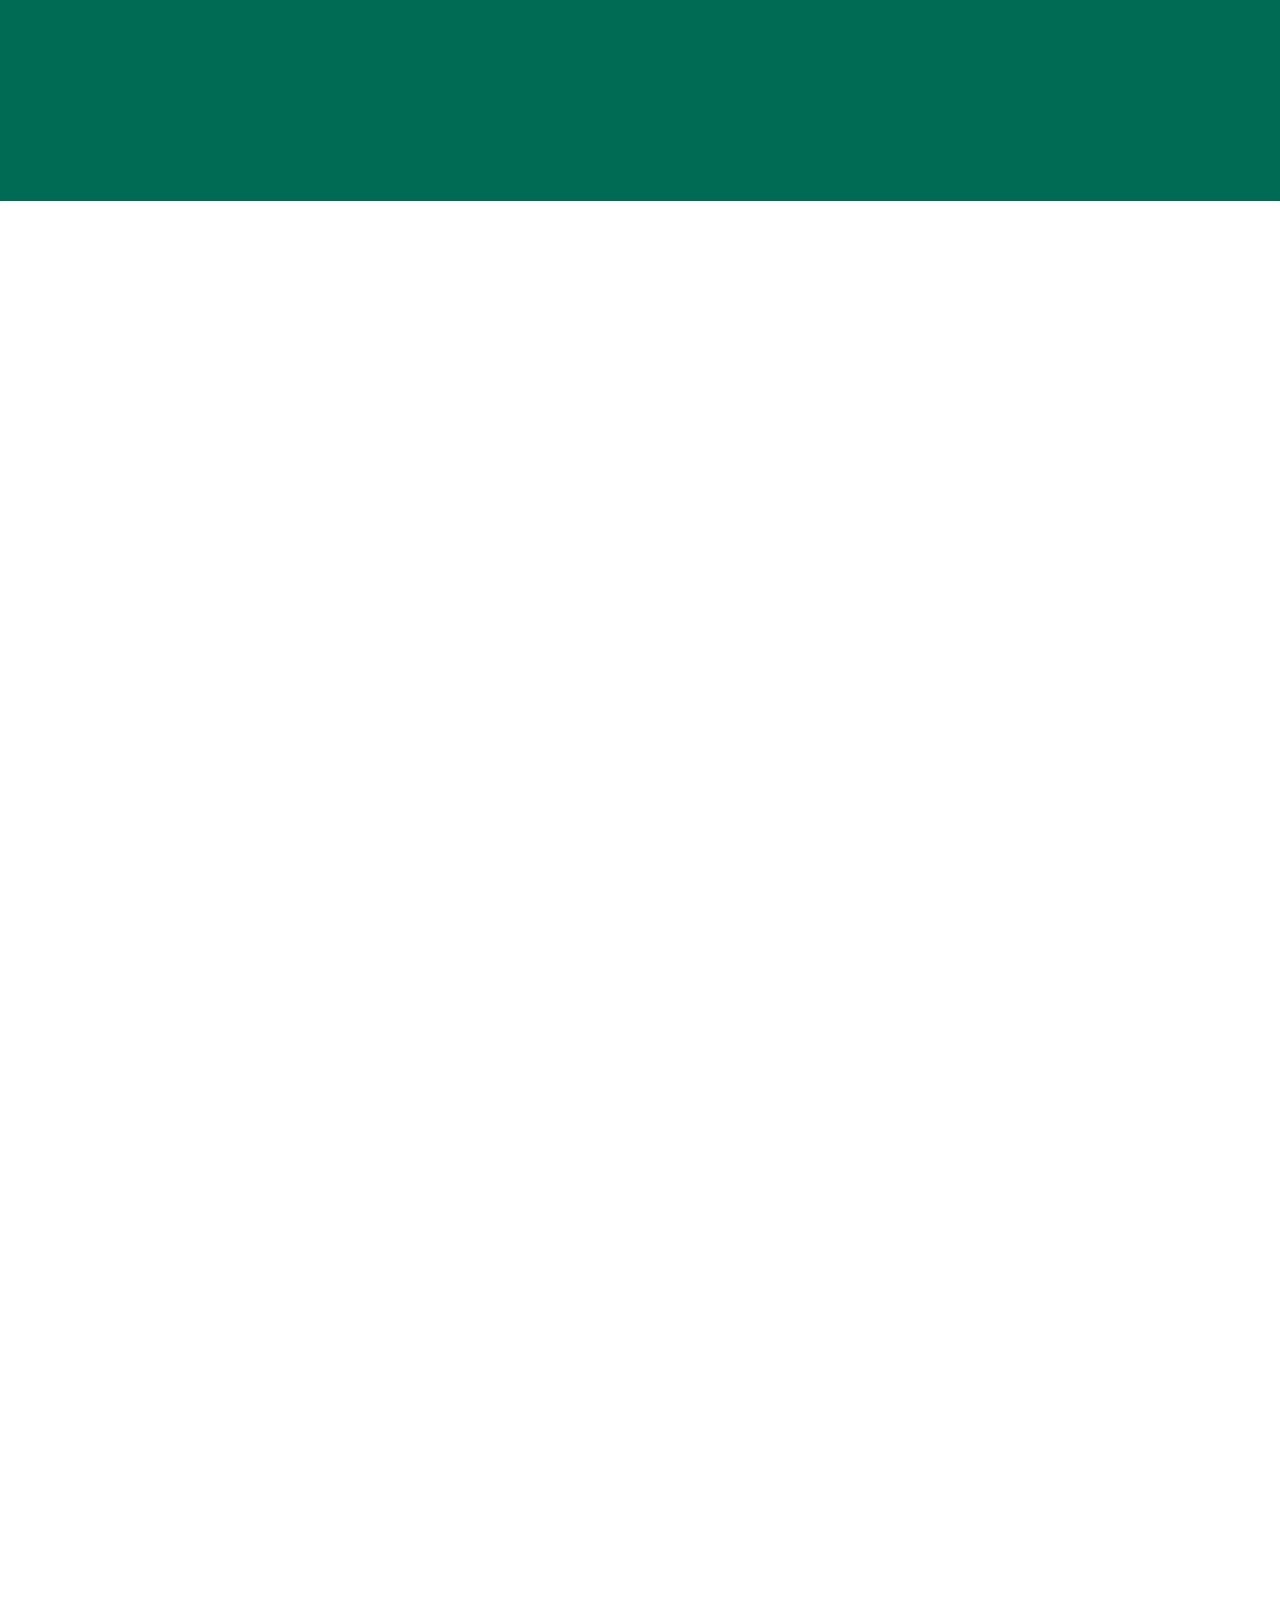
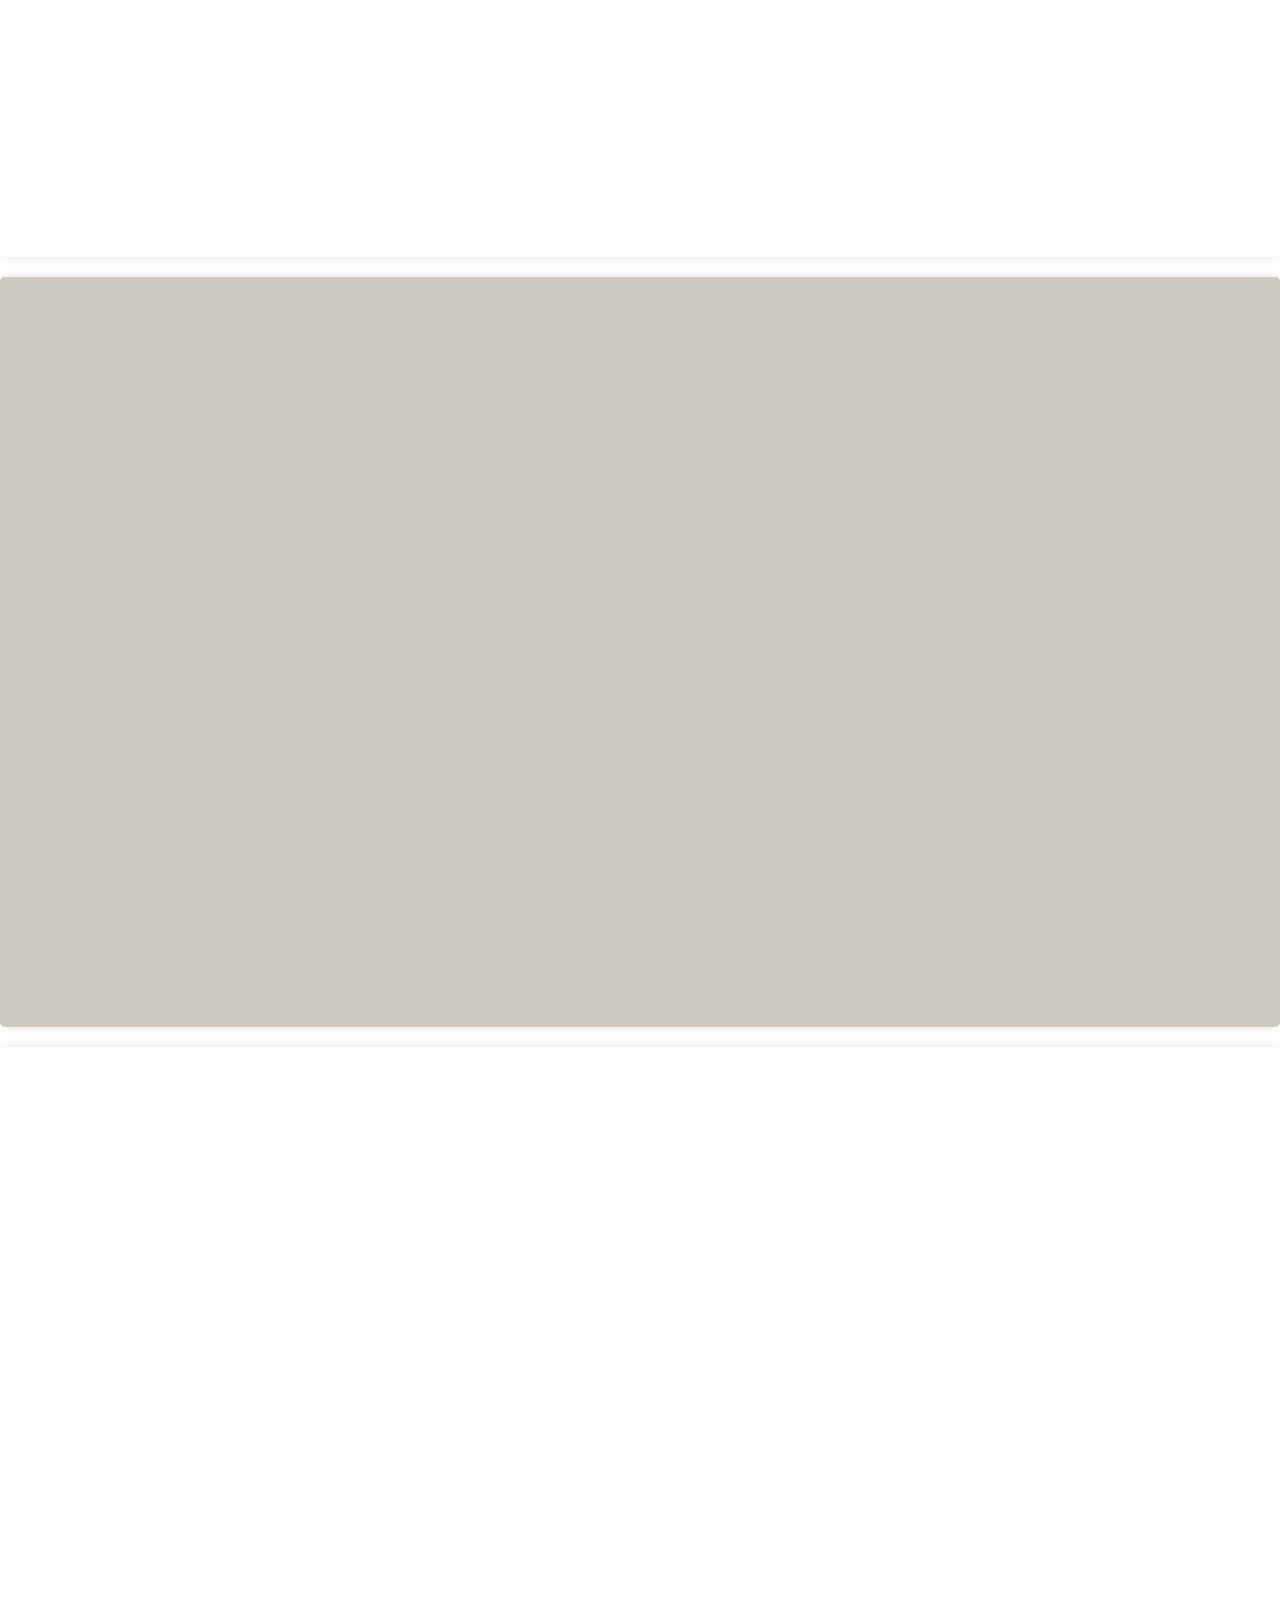
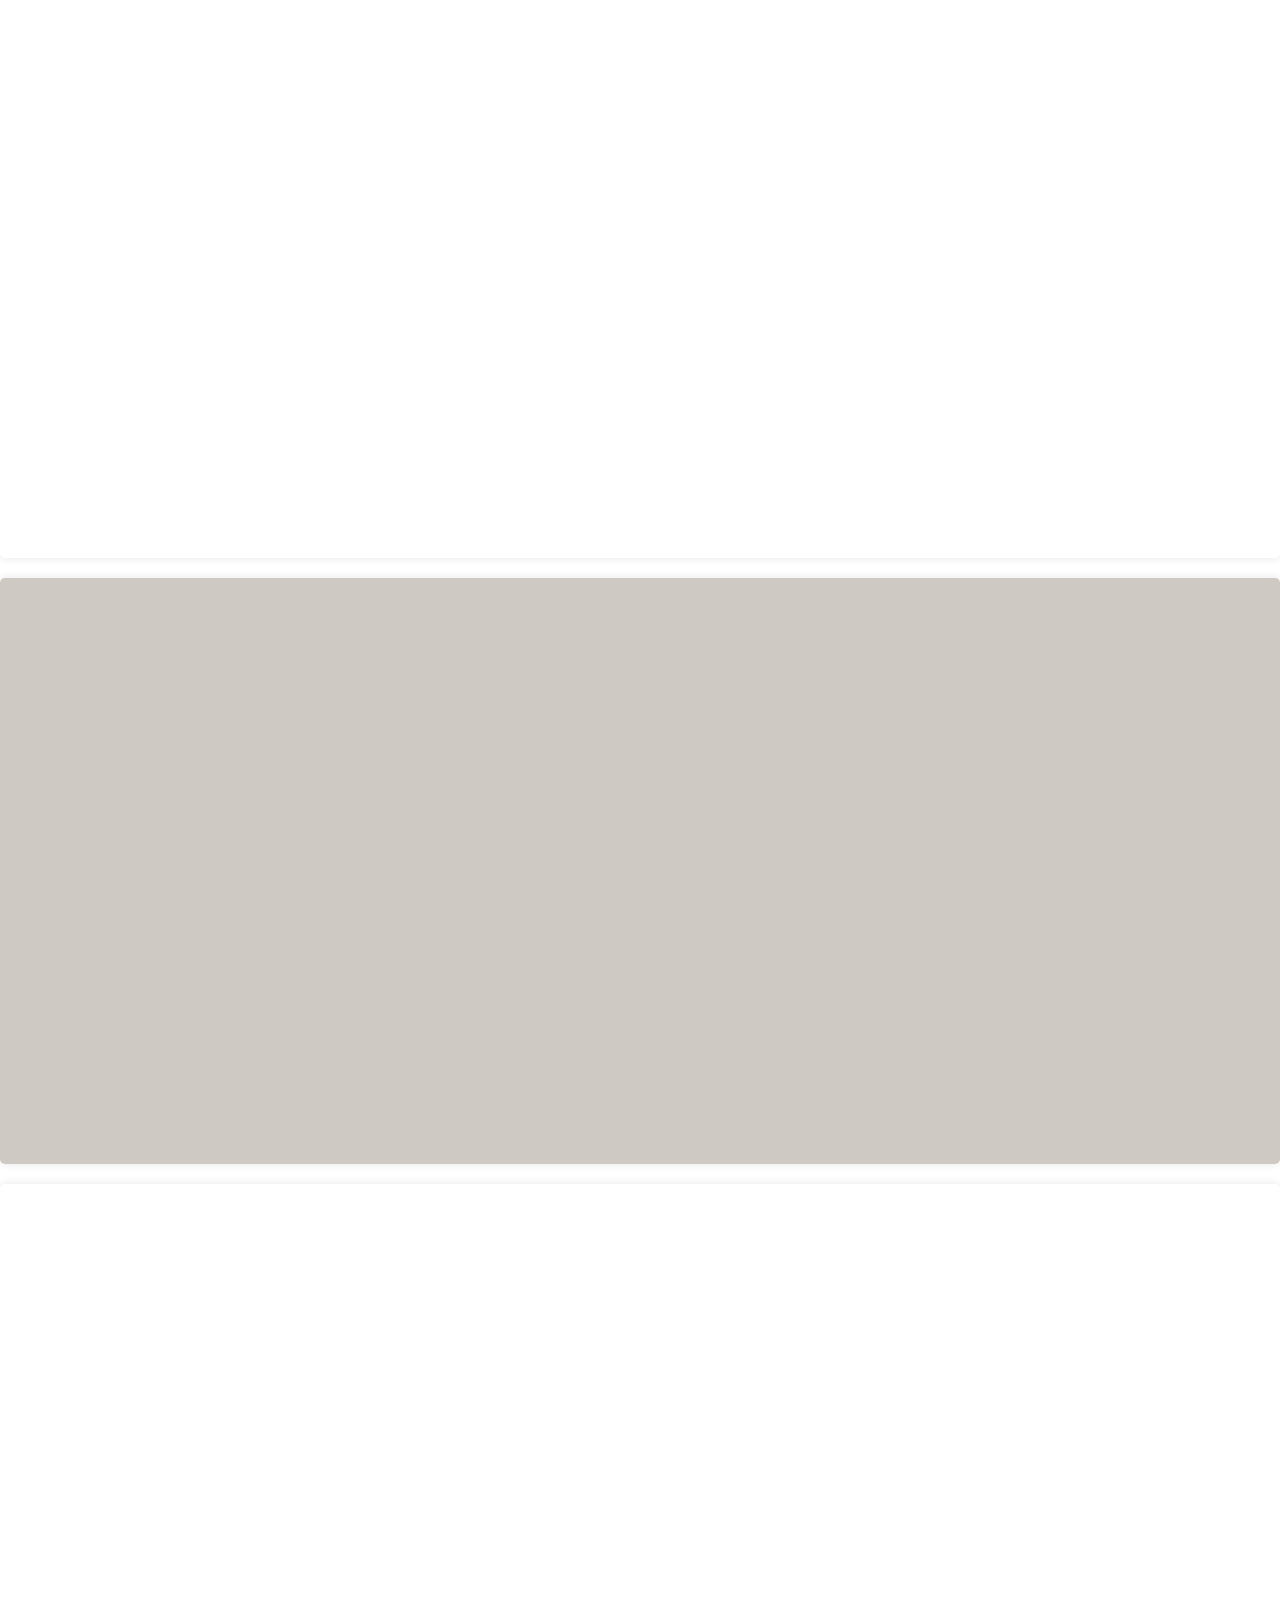
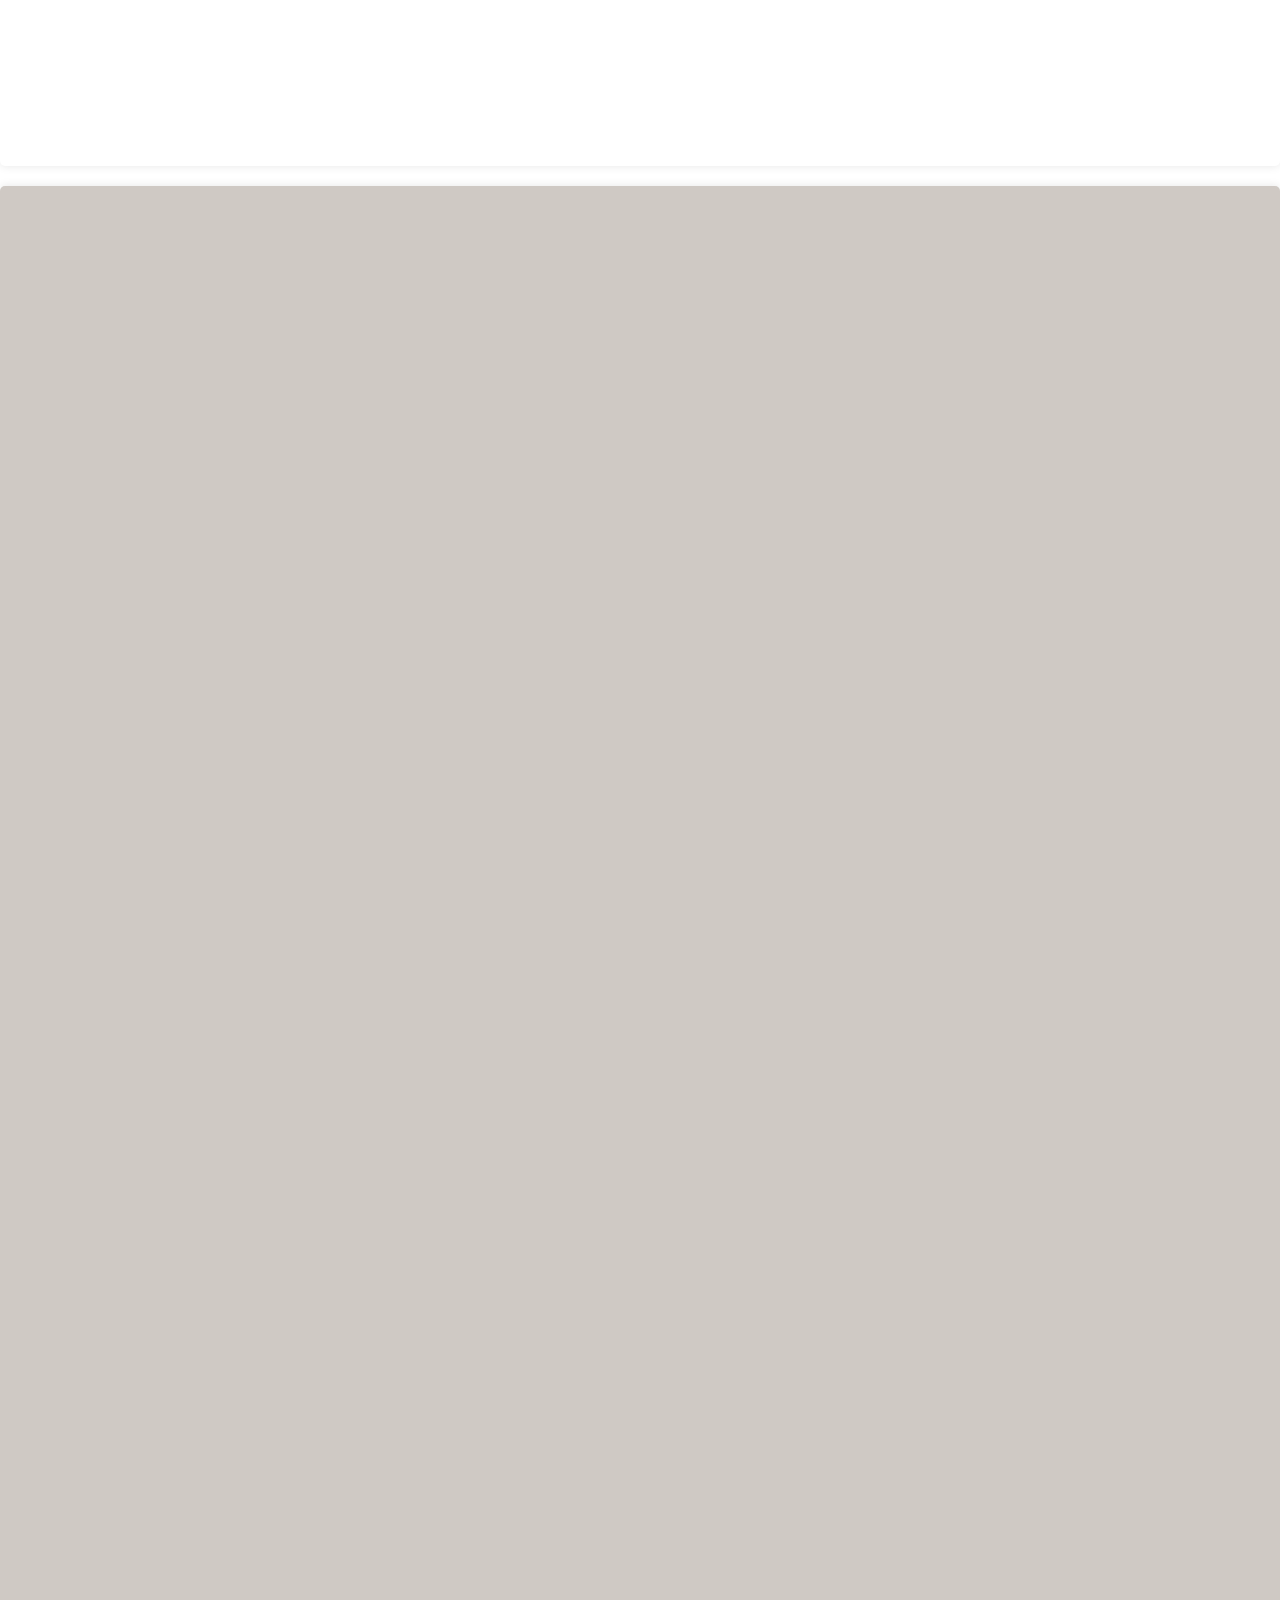
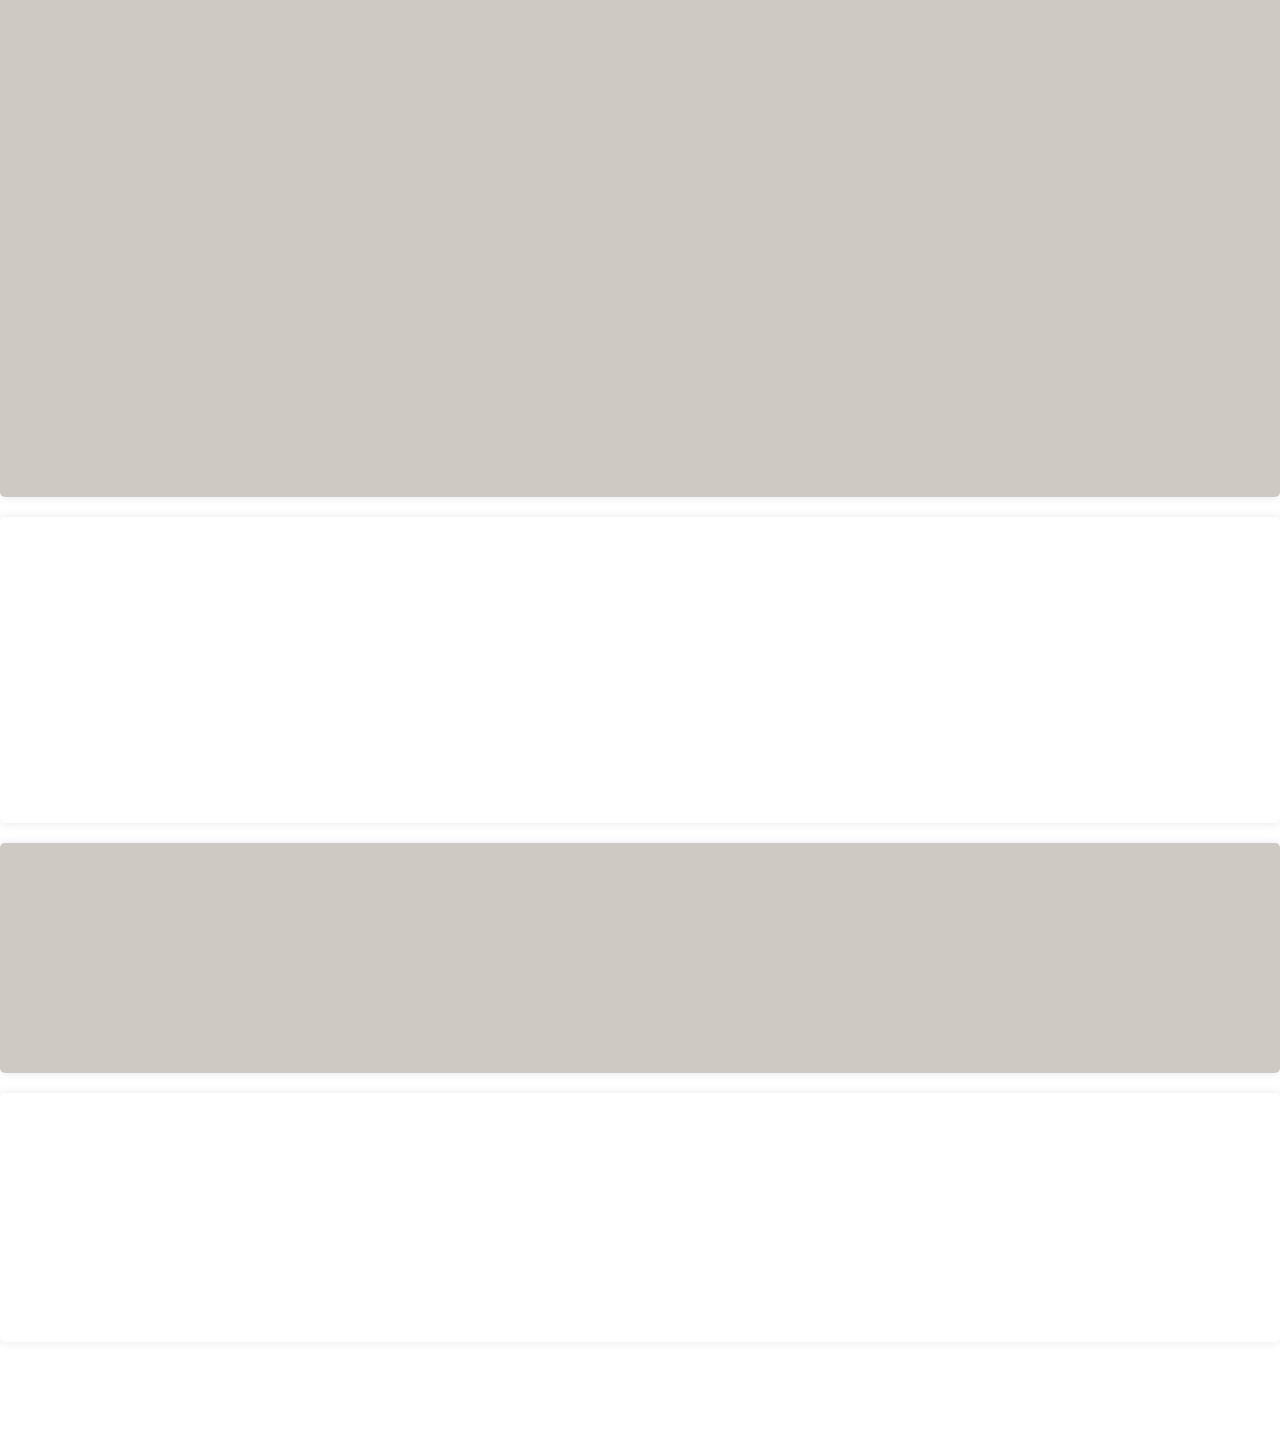
==== commit ce6cb200: "Remove 'Who's Who' sections, standardize Cast/Crew layout, remove Billing section, update KCACTF sec" ====
--- a/index.html
+++ b/index.html
@@ -16,14 +16,12 @@
                 <div class="hamburger" id="hamburger">&#9776;</div>
                 <ul id="nav-links">
                     <li><a href="#cover">Cover</a></li>
-                    <li><a href="#billing">Billing</a></li>
+                    <!-- Removed Billing -->
                     <li><a href="#songs">Songs</a></li>
                     <li><a href="#cast">Cast</a></li>
-                    <li><a href="#creative">Creative</a></li>
+                    <li><a href="#creative">Creative Team</a></li>
                     <li><a href="#crew">Crew</a></li>
-                    <li><a href="#whos-who-cast">Who's Who in Cast</a></li>
-                    <li><a href="#whos-who-creative">Who's Who in Creative</a></li>
-                    <li><a href="#whos-who-crew">Who's Who in Crew</a></li>
+                    <!-- Removed Who's Who sections -->
                     <li><a href="#kcactf">Participation in KCACTF</a></li>
                     <li><a href="#acknowledgements">Acknowledgements</a></li>
                     <li><a href="#about-arts">About Creative Arts at Siena</a></li>
@@ -38,15 +36,6 @@
         <section id="cover">
             <div class="container">
                 <img src="assets/images/poster.jpg" alt="Guys and Dolls Poster" style="width: 100%; height: auto; border-radius: 10px;">
-            </div>
-        </section>
-
-        <!-- Billing Section -->
-        <section id="billing">
-            <div class="container">
-                <h2>Billing</h2>
-                <p>Featuring the talented cast and crew of Siena College Theatre's production of <em>Guys and Dolls</em>.</p>
-                <!-- Add billing details or graphics as needed -->
             </div>
         </section>
 
@@ -93,23 +82,13 @@
             </div>
         </section>
 
-        <!-- Creative Section -->
+        <!-- Creative Team Section -->
         <section id="creative">
             <div class="container">
-                <h2>Creative</h2>
-                <ul>
-                    <li>Director & Choreographer: AshleySimone Kirchner</li>
-                    <li>Assistant Musical Director: Orin James</li>
-                    <li>Production Manager: Michael Lounello</li>
-                    <li>Dramaturg: Salem Smith</li>
-                    <li>Costume Designer: Denise Massman</li>
-                    <li>Assistant Costume Designer (Adelaide): Krista Rivers</li>
-                    <li>Scenic Designer: Timothy McMath</li>
-                    <li>Lighting Designer: Paul Hudson</li>
-                    <li>Sound Designer: Jeffrey Salerno</li>
-                    <li>Props Designer: Christian Leahy</li>
-                    <!-- Add more creative team members as needed -->
-                </ul>
+                <h2>Creative Team</h2>
+                <div class="creative-container">
+                    <!-- Creative team members will be dynamically inserted here -->
+                </div>
             </div>
         </section>
 
@@ -117,53 +96,8 @@
         <section id="crew">
             <div class="container">
                 <h2>Crew</h2>
-                <ul>
-                    <li>Scene Shop Supervisor: Jeff Sullivan</li>
-                    <li>Scenic Painter: Isaac DeMarchi</li>
-                    <li>Lighting Supervisor & Sound Supervisor: Evan Moore</li>
-                    <li>Master Electrician / Programmer: James Kelly</li>
-                    <li>Assistant Production Electrician: Madison Crall</li>
-                    <li>Assistant Production Electrician: Savannah Callinan</li>
-                    <li>Follow-Spot Operator: Yiheng Lu</li>
-                    <li>Audio Engineer (A1): Sarah Vogt</li>
-                    <li>Wardrobe Assistant: Angelina Brandt</li>
-                    <li>Wardrobe Assistant: Caoimhe Tyrrell</li>
-                    <li>Stage Manager: Dahlia White</li>
-                    <li>Assistant Stage Manager: Leah Buono</li>
-                    <li>Assistant Stage Manager: Selyna Kalinowski</li>
-                    <li>Assistant Stage Manager: Sam Rubinstein</li>
-                    <li>Assistant Stage Manager: Allison Boyle</li>
-                    <!-- Add more crew members as needed -->
-                </ul>
-            </div>
-        </section>
-
-        <!-- Who's Who in Cast Section -->
-        <section id="whos-who-cast">
-            <div class="container">
-                <h2>Who's Who in Cast</h2>
-                <div class="cast-container">
-                    <!-- Cast members with bios will be dynamically inserted here -->
-                </div>
-            </div>
-        </section>
-
-        <!-- Who's Who in Creative Section -->
-        <section id="whos-who-creative">
-            <div class="container">
-                <h2>Who's Who in Creative</h2>
-                <div class="cast-container">
-                    <!-- Creative team members with bios will be dynamically inserted here -->
-                </div>
-            </div>
-        </section>
-
-        <!-- Who's Who in Crew Section -->
-        <section id="whos-who-crew">
-            <div class="container">
-                <h2>Who's Who in Crew</h2>
-                <div class="cast-container">
-                    <!-- Crew members with bios will be dynamically inserted here -->
+                <div class="crew-container">
+                    <!-- Crew members will be dynamically inserted here -->
                 </div>
             </div>
         </section>
@@ -172,8 +106,7 @@
         <section id="kcactf">
             <div class="container">
                 <h2>Participation in KCACTF</h2>
-                <p>Our production is proud to participate in the Kennedy Center American College Theatre Festival (KCACTF), showcasing our commitment to excellence in the performing arts.</p>
-                <!-- Add more details or graphics as needed -->
+                <img src="assets/images/kcactf-sponsorship-halfsheet.png" alt="KCACTF Sponsorship Half Sheet" style="width: 100%; height: auto; border-radius: 10px;">
             </div>
         </section>
 
--- a/styles.css
+++ b/styles.css
@@ -113,15 +113,15 @@
     color: #006b54; /* Primary Green */
 }
 
-/* Cast Section */
-.cast-container {
+/* Cast, Creative Team, and Crew Sections */
+.cast-container, .creative-container, .crew-container {
     display: flex;
     flex-wrap: wrap;
     justify-content: center;
     gap: 20px;
 }
 
-.cast-member {
+.cast-member, .creative-member, .crew-member {
     background-color: #E2E2E2; /* Light Gray */
     padding: 15px;
     border-radius: 5px;
@@ -131,7 +131,7 @@
     transition: transform 0.2s, background-color 0.3s;
 }
 
-.cast-member:hover {
+.cast-member:hover, .creative-member:hover, .crew-member:hover {
     transform: scale(1.05);
     background-color: #D4D4D4; /* Slightly Darker Gray */
 }
@@ -142,12 +142,12 @@
     border-radius: 5px;
 }
 
-.cast-member h3 {
+.cast-member h3, .creative-member h3, .crew-member h3 {
     margin-top: 10px;
     color: #006b54; /* Primary Green */
 }
 
-.cast-member p {
+.cast-member p, .creative-member p, .crew-member p {
     font-style: italic;
 }
 
